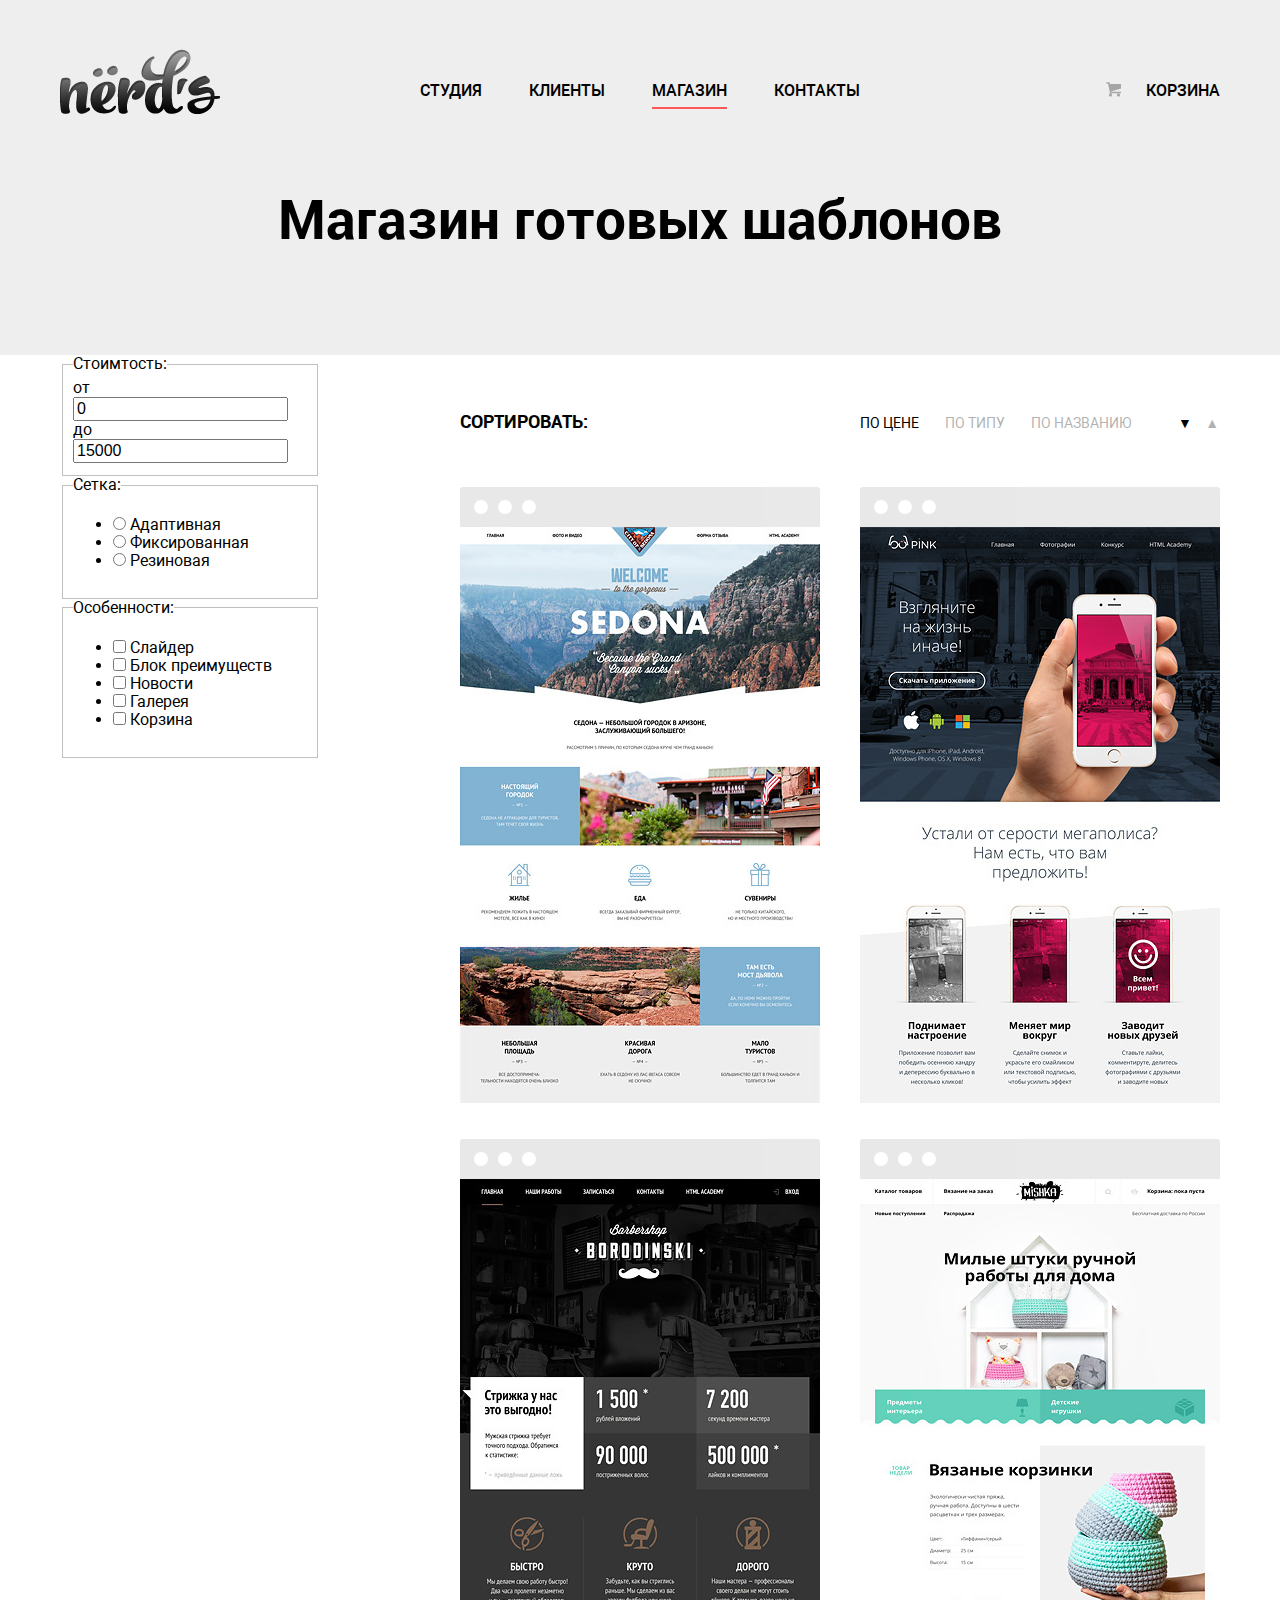
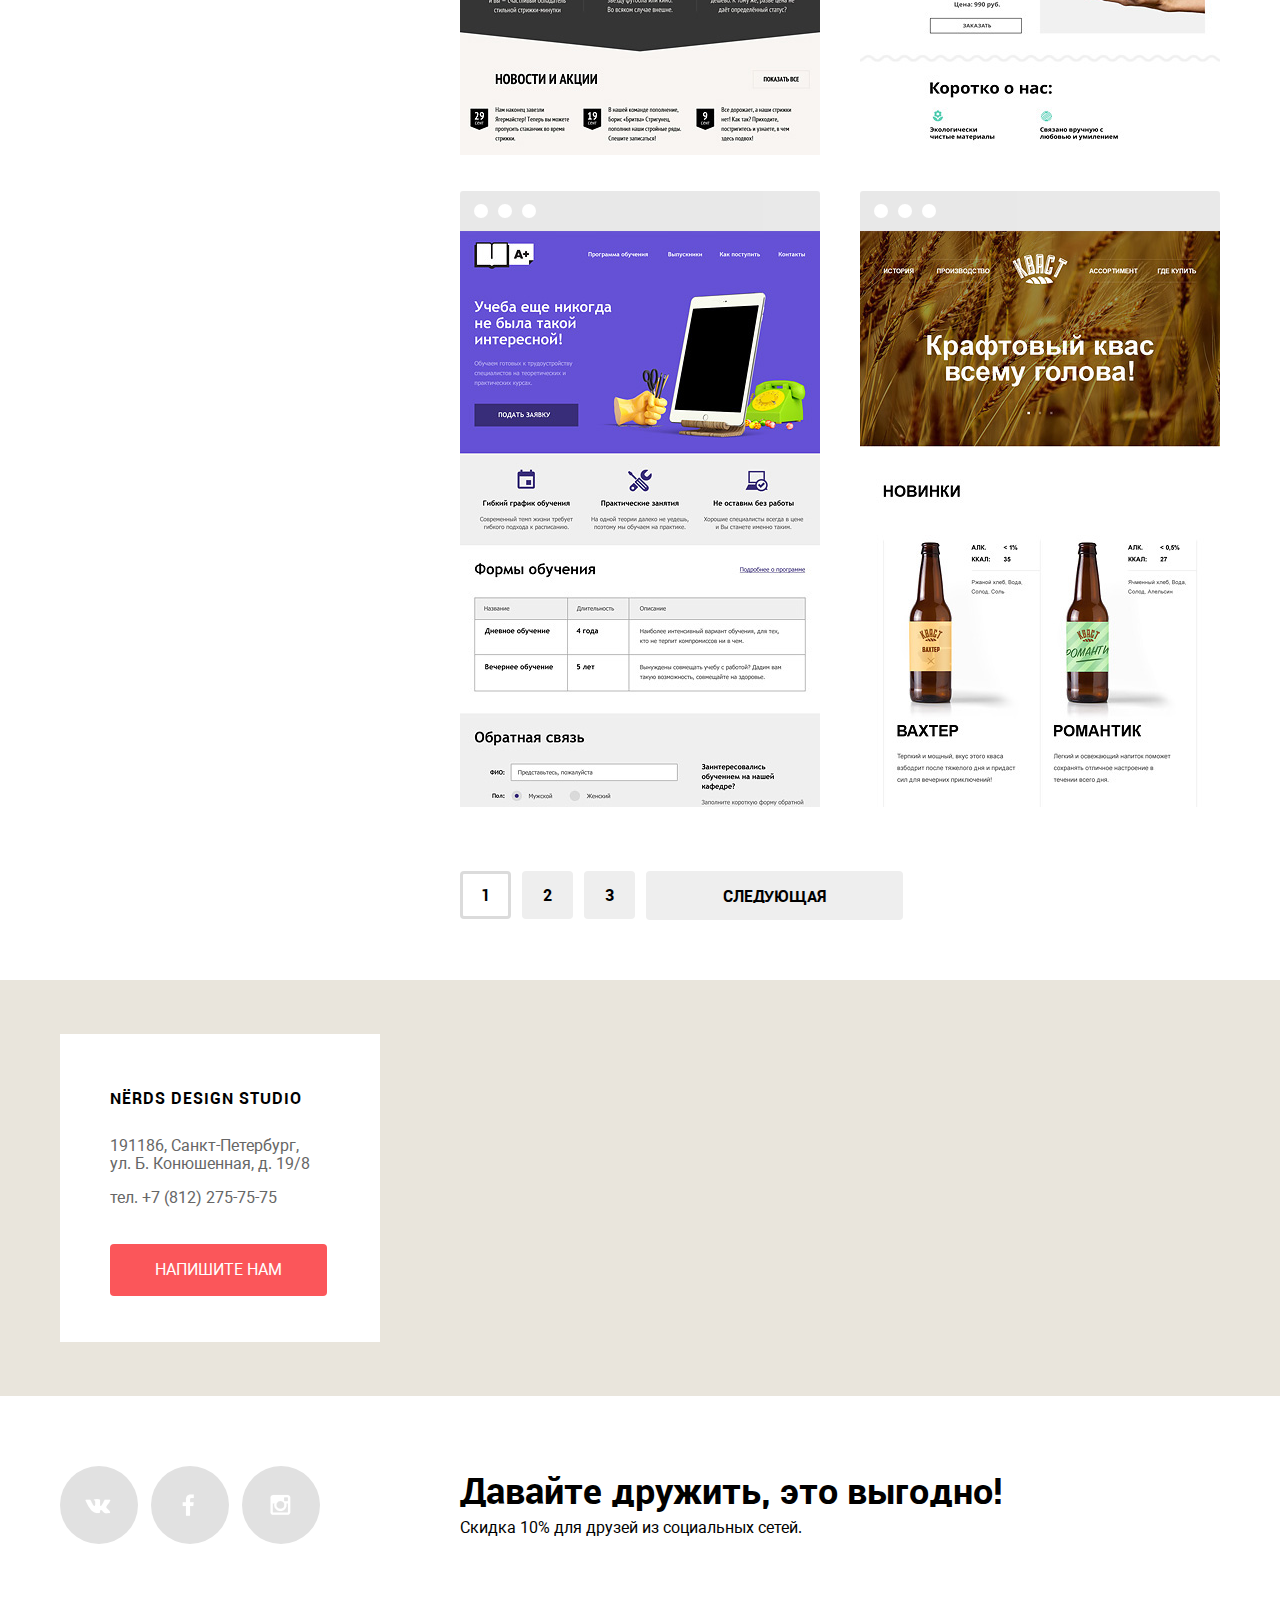
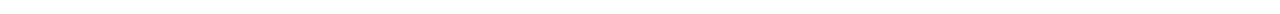
==== catalog.html @ f0713ae7 "Страница каталога: не стилизирован фильтр" ====
<!DOCTYPE html>
<html lang="ru">
  <head>
    <meta charset="utf-8">
    <link rel="stylesheet" href="css/normalize.css">
    <link rel="stylesheet" href="css/style.css">
  </head>
  <body>
    <div class="backgroud-container">
      <header class="main-header container">
        <div class="logo">
          <a href="index.html">
            <img src="img/logo.png" width="160" height="65" alt="Логотип">
          </a>
        </div>
        <nav class="main-navigation">
          <ul>
            <li><a href="studio.html">Студия</a></li>
            <li><a href="clients.html">Клиенты</a></li>
            <li class="active"><a>Магазин</a></li>
            <li><a href="contacts.html">Контакты</a></li>
          </ul>
        </nav>
        <div class="basket">
          <a href="basket.html">Корзина</a>
        </div>
      </header>
    </div>
    <main>
      <div class="backgroud-container">
        <div class="container">
          <h1 class="main-title">Магазин готовых шаблонов</h1>
        </div>
      </div>

      <div class="main-content container">
        <form class="filer-goods" action="catalog.html" method="get">
          <fieldset>
            <legend>Стоимтость:</legend>
            <div class="range-filter">
              <div class="range-controls">
                <div class="scale">
                  <div class="bar"></div>
                </div>
                <div class="toggle toggle-min"></div>
                <div class="toggle toggle-max"></div>
              </div>
              <div class="price-controls">
                <label class="min-price">от <input name="min-price" type="text" value="0"></label>
                <label class="max-price">до <input name="max-price" type="text" value="15000"></label>
              </div>
            </div>
          </fieldset>
          <fieldset>
            <legend>Сетка:</legend>
            <ul>
              <li><label>
                <input type="radio" name="typegrid" value="adaptive">
                <span>Адаптивная</span>
              </label></li>
              <li>
                <label>
                  <input type="radio" name="typegrid" value="fix">
                  <span>Фиксированная</span>
                </label>
              </li>
              <li>
                <label>
                  <input type="radio" name="typegrid" value="rubber">
                  <span>Резиновая</span>
                </label>
              </li>
            </ul>
          </fieldset>
          <fieldset>
            <legend>Особенности:</legend>
            <ul>
              <li>
                <label>
                  <input type="checkbox" name="qualities" value="slider">
                  <span>Слайдер</span>
                </label>
              </li>
              <li>
                <label>
                  <input type="checkbox" name="qualities" value="benefitsunit">
                  <span>Блок преимуществ</span>
                </label>
              </li>
              <li>
                <label>
                  <input type="checkbox" name="qualities" value="news">
                  <span>Новости</span>
                </label>
              </li>
              <li>
                <label>
                  <input type="checkbox" name="qualities" value="gallery">
                  <span>Галерея</span>
                </label>
              </li>
              <li>
                <label>
                  <input type="checkbox" name="qualities" value="basket">
                  <span>Корзина</span>
                </label>
              </li>
            </ul>
          </fieldset>
        </form>
        <section class="goods">
          <header>
            <div class="title-sort">
              Сортировать:
            </div>
            <div class="sort">
              <a href="" class="active">По цене</a>
              <a href="">По типу</a>
              <a href="">По названию</a>
              <div class="sort-direction">
                <a href="" class="active">&#9660</a>
                <a href="">&#9650</a>
              </div>
            </div>
          </header>
          <div class="goods-detail">
            <section class="good">
              <header>
                <ul class="bar">
                  <li></li>
                  <li></li>
                  <li></li>
                </ul>
              </header>
              <div class="layout layout-sedona">
                <div class="detail-info">
                  <h2>Sedona</h2>
                  <p>Информационный сайт<br>для туристов</p>
                  <a href="bySedona.html" class="btn btn-error btn-price">9 900 руб.</a>
                </div>
              </div>
            </section>

            <section class="good">
              <header>
                <ul class="bar">
                  <li></li>
                  <li></li>
                  <li></li>
                </ul>
              </header>
              <div class="layout layout-pink-app">
                <div class="detail-info">
                  <h2>Pink app</h2>
                  <p>Продуктовый лендинг<br>приложения для iOS и Android</p>
                  <a href="byPinkApp.html" class="btn btn-error btn-price">9 900 руб.</a>
                </div>
              </div>
            </section>

            <section class="good">
              <header>
                <ul class="bar">
                  <li></li>
                  <li></li>
                  <li></li>
                </ul>
              </header>
              <div class="layout layout-barbershop">
                <div class="detail-info">
                  <h2>Barbershop</h2>
                  <p>Сайт салон красоты.<br>Для мужчин, да.</p>
                  <a href="byBarbershop.html" class="btn btn-error btn-price">9 900 руб.</a>
                </div>
              </div>
            </section>

            <section class="good">
              <header>
                <ul class="bar">
                  <li></li>
                  <li></li>
                  <li></li>
                </ul>
              </header>
              <div class="layout layout-mishka">
                <div class="detail-info">
                  <h2>Mishka</h2>
                  <p>Интернет-магазин<br>вязанных игрушек</p>
                  <a href="byMishka.html" class="btn btn-error btn-price">9 900 руб.</a>
                </div>
              </div>
            </section>

            <section class="good">
              <header>
                <ul class="bar">
                  <li></li>
                  <li></li>
                  <li></li>
                </ul>
              </header>
              <div class="layout layout-a-plus">
                <div class="detail-info">
                  <h2>A plus</h2>
                  <p>Лендинг курсов повышения<br>квалификации</p>
                  <a href="byAplus.html" class="btn btn-error btn-price">9 900 руб.</a>
                </div>
              </div>
            </section>

            <section class="good">
              <header>
                <ul class="bar">
                  <li></li>
                  <li></li>
                  <li></li>
                </ul>
              </header>
              <div class="layout layout-kvast">
                <div class="detail-info">
                  <h2>Кваст</h2>
                  <p>Промо-сайт производителя<br>крафтового кваса</p>
                  <a href="byKvast.html" class="btn btn-error btn-price">9 900 руб.</a>
                </div>
              </div>
            </section>
          </div>
          <footer>
            <ul class="pagger">
              <li><a class="btn btn-page btn-default active">1</a></li>
              <li><a href="?page=2" class="btn btn-page btn-default">2</a></li>
              <li><a href="?page=3" class="btn btn-page btn-default">3</a></li>
              <li><a href="?page=2" class="btn btn-page-next btn-default">Следующая</a></li>
            </ul>
          </footer>
        </section>
      </div>
    </main>
    <footer class="main-footer">
      <div class="contacts">
        <div class="container">
          <section class="feedback">
            <header>
              NЁRDS DESIGN STUDIO
            </header>
            <p>191186, Санкт-Петербург,<br>ул. Б. Конюшенная, д. 19/8</p>
            <p>тел. +7 (812) 275-75-75</p>
            <a href="/feedback.html" class="btn btn-error btn-feedback">Напишите нам</a>
          </section>
        </div>
      </div>
      <div class="container">
        <div class="socials">
          <a href="#" class="social social-vk">Мы в контакте</a>
          <a href="#" class="social social-fb">Мы в facebook</a>
          <a href="#" class="social social-inst">Мы в инстаграмме</a>
        </div>
        <div class="offer">
          <b>Давайте дружить, это выгодно!</b>
          <p>Скидка 10% для друзей из социальных сетей.</p>
        </div>
      </div>
    </footer>
    <div class="modal-content">
      <button class="modal-content-close" type="button" title="Закрыть">Закрыть</button>
      <h2 class="modal-content-title">Напишите нам</h2>
      <form action="" method="post">
        <div class="identity">
          <label>
            Ваше имя:
            <input type="text" name="name" placeholder="Представьтесь, пожалуйста" required>
          </label>
          <label>
            Ваш e-mail:
            <input type="text" name="email" placeholder="Для отправки ответа" required>
          </label>
        </div>
        <label>
          Текст письма:
          <textarea name="name" rows="5" placeholder="В свободной форме" required></textarea>
        </label>
        <button class="btn btn-error btn-send" type="submit">Отправить</button>
      </form>
    </div>
    <div class="modal-overlay"></div>
    <script src="js/script.js"></script>
  </body>
</html>
---- css/style.css ----
/* Шрифты
*/
@font-face {
  font-family: 'Roboto';
  font-style: normal;
  font-weight: 400;
  src: url('../fonts/roboto.woff2') format('woff2'),
       url('../fonts/roboto.woff') format('woff');
}

@font-face {
  font-family: 'Roboto';
  font-style: normal;
  font-weight: 500;
  src: url('../fonts/robotomedium.woff2') format('woff2'),
       url('../fonts/robotomedium.woff') format('woff');
}

@font-face {
  font-family: 'Roboto';
  font-style: normal;
  font-weight: 700;
  src: url('../fonts/robotobold.woff2') format('woff2'),
       url('../fonts/robotobold.woff') format('woff');
}

/* Основные стили для документа
 */
body {
  min-width: 1200px;
  margin: 0;
  font-family: 'Roboto', sans-serif;
  font-weight: normal;
  font-size: 16px;
  line-height: 18px;
}

.main-title{
  margin: 58px auto;
  margin-bottom: 108px;
  font-size: 55px;
  line-height: 55px;
}

/* Контейнер с фоном
 */
.backgroud-container {
  background-color: #eee;
}

/* Используется как центровщик
*/
.container {
  display: flex;
  width: 1160px;
  margin-left: auto;
  margin-right: auto;
}

/* Основное меню
*/
.main-header {
  justify-content: space-between;
  align-items: center;
  padding-top: 49px;
}

.main-navigation {
  width: 440px;
}

.main-navigation ul {
  display: flex;
  margin: 0;
  padding: 0;
  align-items: center;
  justify-content: space-between;
  list-style: none;
}

.main-header a {
  display: inline-block;
  padding: 7px 0;
  font-weight: 500;
  text-decoration: none;
  text-transform: uppercase;
  color: black;
  border-bottom: 2px solid transparent;
}

.logo a {
  padding-top: 0;
  padding-bottom: 14px;
}
.basket {
  width: 160px;
  text-align: right;
}

.basket > a {
  position: relative;
  padding-left: 30px;
}

.basket > a::before {
  content: "";
  position: absolute;
  top: 4px;
  left: -10px;
  width: 18px;
  height: 18px;
  background: transparent url("../img/sprites.png") no-repeat;
  background-position: -5px -66px;
  opacity: 0.3;
}

.logo a:hover {
  opacity: 0.8;
}

.logo a:active {
  opacity: 0.3;
}

.main-navigation a:hover, .basket a:hover {
  color: #fb565a;
}

.main-navigation a:active, .basket a:active {
  color: #000;
  opacity: 0.3;
}

.main-navigation .active a, .basket.active a {
  border-bottom: 2px solid #fb565a;
}

/* Работа с кнопками
*/
.btn {
  font-size: 16px;
  line-height: 18px;
  display: inline-block;
  cursor: pointer;
  text-transform: uppercase;
  text-decoration: none;
  border-radius: 4px;
  color: white;
}

.btn:active {
  color: rgba(255, 255, 255, 0.3);
}

.btn-know {
  padding: 15px 54px 15px 53px;
}

.btn-error {
  background-color: #fb565a;
  outline-color: #fb565a;
}

.btn-error:hover {
  background-color: #e74246;
}

.btn-error:active {
  background-color: #d7373b;
  box-shadow: inset 0 3px 0 0 #c13135;
}

.btn-info {
  background-color: #efc84a;
}

.btn-info:hover {
  background-color: #eab534;
}

.btn-info:active {
  background-color: #e5a722;
  box-shadow: inset 0 3px 0 0 #ce961f;
}

.btn-success {
  background-color: #00ca74;
}

.btn-success:hover {
  background-color: #00bc6c;
}

.btn-success:active {
  background-color: #00aa62;
  box-shadow: inset 0 3px 0 0 #009958;
}

.btn-default {
  font-weight: bold;
  color: black;
  background-color: #eee;
}

.btn-default.active {
  border: 3px solid  #dbdbdb;
  background-color: #fff;
}

.btn-default:hover {
  background-color: #dfdfdf;
}

.btn-default:active {
  background-color: #d5d5d5;
  box-shadow: inset 0 3px 0 0 #bfbfbf;
}

.btn-order {
  padding: 17px 39px 15px 40px;
}

.btn-send{
  padding: 17px 80px;
  padding-bottom: 13px;
  border: 0;
}

.sliders {
  display: flex;
  position: relative;
  height: 413px;
  justify-content: center;
}

.slider {
  position: absolute;
  display: none;
  top: 0;
  left: 0;
  width: 100%;
  height: 413px;
  background-repeat: no-repeat;
  background-position: 93%;
}

.sliders .slider:first-child {
  background-image: url(../img/slide1.png);
}

.sliders .slider:nth-child(2) {
  background-image: url(../img/slide2.png);
}

.sliders .slider:nth-child(3) {
  background-image: url(../img/slide3.png);
}

.sliders .switch {
  display: flex;
  justify-content: space-between;
  width: 72px;
  height: 18px;
  position: absolute;
  margin: 0;
  padding: 0;
  list-style: none;
  left: 537px;
  bottom: 97px;
}

.switch li {
  position: relative;
}

.lead {
  font-size: 55px;
  line-height: 55px;
  margin-top: 58px;
  margin-bottom: 28px;
}

.detail-lead {
  line-height: 22px;
  margin-bottom: 42px;
}

.orders {
  padding-top: 78px;
  padding-bottom: 80px;
  border-bottom: 2px solid #eee;
  justify-content: space-between;
}

.order {
  width: 300px;
}

.order:last-child {
  margin-right: 60px;
}

.order b {
  display: block;
  margin-top: 27px;
  text-transform: uppercase;
  font-size: 24px;
}

.order p {
  margin-top: 23px;
  line-height: 23px;
  margin-bottom: 33px;
}

.about {
  padding-top: 40px;
  justify-content: space-between;
}

.description {
  width: 660px;
  margin-top: 34px;
}

.advantages {
  width: 360px;
}

.advantages .title {
  margin-top: 35px;
  margin-bottom: 12px;
  font-weight: bold;
  text-align: center;
  text-transform: uppercase;
}

.advantage {
  display: inline-block;
  width: 100px;
  margin-right: 15px;
}

.advantage b {
  display: block;
  margin-top: 45px;
  margin-bottom: 33px;
  font-size: 45px;
}

.advantage p {
  display: block;
}

.advantage sup {
  top: -15px;
  font-size: 55%;
}


/* Работа с партнерами
*/

.partners {
  align-items: center;
  justify-content: space-between;
  margin-top: 60px;
  margin-bottom: 80px;
  padding: 0;
  padding-top: 48px;
  padding-bottom: 33px;

  border-top: 2px solid #eeeeee;
  border-bottom: 2px solid #eeeeee;
  text-align: center;
  font-size: 0;
}

.partner-logo {
  width: 280px;
  display: inline-block;
  vertical-align: middle;
  margin-right: 20px;
  position: relative;
  opacity: 0.2;
}

.partner-logo:hover {
  opacity: 1;
}

.partner-logo:active {
  opacity: 0.1;
}

.partner-logo:after {
  content: "";
  width: 2px;
  height: 50px;
  background: #aaa;
  position: absolute;
  top: 50%;
  right: -1px;
  transform: translateY(-50%);
}

.partner-logo:hover:after {
  background: #eee;
}

.partner-logo:active:after {
  background: #333;
}

.partner-logo:last-child {
  margin-right: 0;
  width: 260px;
}

.partner-logo:last-child:after {
  display: none;
}

.main-footer {
  margin-top: 20px;
  margin-bottom: 70px;
}

.contacts {
  height: 416px;
  background-color: #e9e5dc;
  background-image: url('../img/map.jpg');
  background-repeat: no-repeat;
  background-position: center;
}

.feedback {
  box-sizing: border-box;
  width: 320px;
  margin-top: 54px;
  padding: 55px 50px;
  padding-bottom: 46px;
  background-color: white;
  color: #666666;
  font: inherit;
}

.feedback header {
  margin-bottom: 30px;
  color: black;
  font-weight: bold;
  letter-spacing: 1px;
}

.feedback a {
  margin-top: 21px;
}

.btn-feedback {
  padding: 17px 45px 17px 45px;
}

.socials {
  width: 260px;
  display: flex;
  justify-content: space-between;
}

.socials>a {
  position: relative;
  width: 78px;
  height: 78px;
  border-radius: 50%;
  background-color: #e1e1e1;
  font-size: 0;
}

.socials > a:hover {
  background-color: #e74246;
}

.socials > a:active {
  background-color: #d7373b;
}

.social::after {
  position: absolute;
  content: '';
  left: 25px;
  top: 28px;
  width: 26px;
  height: 22px;
  background: transparent url("../img/sprites.png") no-repeat;
}

.social:active::after {
  opacity: 0.3;
}

.social-vk::after {
  background-position: 0 -44px;
}

.social-fb::after {
  background-position: 0 -22px;
}

.social-inst::after {
  background-position: 0 0;
}

.main-footer > .container {
  align-items: center;
  margin-top: 70px;
}

.offer {
  margin-left: 140px;
}

.offer b {
  font-size: 36px;
  line-height: 36px;
}

.offer p {
  margin-top: 10px;
  margin-bottom: 0;
}

.description b {
  display: block;
  margin-bottom: 33px;
  font-size: 45px;
  font-weight: 500;
  line-height: 45px;
}

.description p {
  line-height: 24px;
}

.description ul {
  margin: 0;
  padding: 0;
  list-style: none;
}

.description ul > li {
  position: relative;
  padding: 14px 0;
  padding-left: 35px;
}

.description p.do {
  margin-top: 42px;
  line-height: 20px;
  font-weight: bold;
  text-transform: uppercase;
}

.description li::before {
  content: "";
  position: absolute;
  width: 25px;
  height: 2px;
  left: 0;
  bottom: 22px;
  background-color: #fb565a;
}

.text-hidden {
  font-size: 0;
}


/* Стилизированный radio
*/
.radio-custom-label {
  position: relative;
}

.radio-custom-label input[type="radio"] {
  display: none;
}

.radio-custom-label::before {
  content: "";
  position: absolute;
  top: 0;
  left: -3px;
  width: 18px;
  height: 18px;
  cursor: pointer;
  background: #ffffff;
  border-radius: 50%;
}

.radio-custom-label input[type="radio"]:checked ~ span::after {
  content: "";
  position: absolute;
  top: 5px;
  left: 2px;
  width: 4px;
  height: 4px;
  border-radius: 50%;
  border: 2px solid #b8b8b8;
}

.modal-content {
  display: none;
  position: absolute;
  z-index: 20;
  top: 1710px;
  left: 50%;

  width: 760px;
  margin-left: -480px;
  padding: 67px 100px;
  padding-bottom: 80px;
  box-shadow: 0 30px 50px rgba(0, 0, 0, 0.7);

  color: #000;
  background-color: #fff;
}

.modal-content-close {
  position: absolute;
  top: 76px;
  right: 93px;

  width: 22px;
  height: 22px;

  font-size: 0;

  background-color: white;
  border: 0;
  cursor: pointer;
}

.modal-content h2 {
  margin: 0;
  margin-bottom: 40px;
  padding: 0;
  font-size: 45px;
  line-height: 45px;
}

.modal-content label {
  margin-bottom: 10px;
  font-size: 16px;
  font-weight: bold;
  line-height: 18px;
}

.modal-content .identity {
  display: flex;
  margin-bottom: 25px;
  justify-content: space-between;
}

.identity label {
  display: block;
  width: 360px;
}

.modal-content-close::before,
.modal-content-close::after {
  content: "";
  position: absolute;
  top: 10px;
  left: 2px;

  width: 26px;
  height: 5px;
  background-color: #fb565a;
  border-radius: 1px;
}

.modal-content-close:hover::before,
.modal-content-close:hover::after {
  opacity: 0.3;
}

.modal-content-close:active::before,
.modal-content-close:active::after {
  opacity: 0.1;
}

.modal-content-close {
  outline: transparent;
}

.modal-content-close::before {
  transform: rotate(45deg);
}

.modal-content-close::after {
  transform: rotate(-45deg);
}

.modal-content input,
.modal-content textarea {
  display: block;
  margin-top: 10px;
  padding: 15px 13px;
  padding-bottom: 12px;
  border-radius: 2px;
  border: 2px solid #d7dcde;
}

.modal-content input:invalid,
.modal-content textarea:invalid {
  border-color: #e74246;
  outline-color: #e74246;
  color: #e74246;
}

.modal-content input:hover,
.modal-content textarea:hover {
  border-color: #b4b9bb;
  outline-color: #b4b9bb;
}

.modal-content input:focus,
.modal-content textarea:focus {
  border-color: #000;
  outline-color: #000;
}

.modal-content textarea {
  margin-bottom: 47px;
  width: 730px;
  resize: none;
  padding-top: 10px;
}

.identity input {
  width: 329px;
}

.modal-overlay {
  position: fixed;
  display: none;
  top: 0;
  left: 0;
  z-index: 10;

  width: 100%;
  height: 100%;

  background: rgba(0, 0, 0, 0.5);
}

.hide {
  display: none;
}

.visible {
  display: block;
}


/* Каталог
*/

.main-content {
  display: flex;
  justify-content: space-between;
}

.filer-goods {
  width: 260px;
}

.goods {
  margin-top: 58px;
  width: 760px;
}

.goods .sort {
  display: flex;
  width: 360px;
  justify-content: flex-start;;
  font-size: 14px;
  line-height: 18px;
  text-transform: uppercase;
}

.sort-direction {
  display: flex;
  width: 41px;
  justify-content: space-between;
}

.sort a {
  display: inline-block;
  opacity: 0.3;
  color: black;
  text-decoration: none;
}

.sort a:hover {
  opacity: 0.6;
}

.sort a:active,
.sort a.active {  
  opacity: 1;
}

.sort > a {
  margin-right: 26px;
}

.sort a:nth-child(3) {
  margin-right: 46px;
}

.goods header {
  display: flex;
  justify-content: space-between;
  align-items: baseline;
}

.title-sort {
  font-size: 18px;
  font-weight: bold;
  line-height: 18px;
  text-transform: uppercase;
}

.goods-detail {
  margin-top: 19px;
  margin-bottom: 64px;
  display: flex;
  flex-wrap: wrap;
  justify-content: space-between;
}

.good {
  margin-top: 36px;
  width: 360px;
}

.good:hover {
  box-shadow: 0 3px 15px 2px #d9d9d9;
}

.good .bar {
  width: 100%;
  margin: 0;
  padding: 10px 11px;
  background-color: #4d4d4d;
  border-top-left-radius: 3px;
  border-top-right-radius: 3px;
  opacity: 0.12;
}

.good:hover .bar{
  opacity: 1;
}

.bar li {
  display: inline-block;
  padding: 7px;
  margin: 3px;
  vertical-align: middle;
  border-radius: 10px;
  background: #ffffff;
}

.layout {
  position: relative;
  height: 576px;
  width: 360px;
}

.layout-sedona {
  background-image: url(../img/item1.jpg);
  background-repeat: no-repeat;
}

.layout-pink-app {
  background-image: url(../img/item2.jpg);
  background-repeat: no-repeat;
}

.layout-barbershop {
  background-image: url(../img/item3.jpg);
  background-repeat: no-repeat;
}

.layout-mishka {
  background-image: url(../img/item4.jpg);
  background-repeat: no-repeat;
}

.layout-a-plus {
  background-image: url(../img/item5.jpg);
  background-repeat: no-repeat;
}

.layout-kvast {
  background-image: url(../img/item6.jpg);
  background-repeat: no-repeat;
}

.detail-info {
  display: none;
  position: absolute;
  width: 360px;
  height: 230px;
  left: 0;
  bottom: 0;
  text-align: center;
  background-color: #eee;
}

.good:hover .detail-info {
  display: block;
}

.detail-info h2 {
  margin-top: 26px;
  text-transform: uppercase;
  font-size: 18px;
  line-height: 30px;
}

.detail-info p {
  margin-bottom: 29px;
  color: #666;
}

.pagger {
  display: flex;
  list-style: none;
  margin: 40px 0;
  padding: 0;
}

.btn-price {
  padding: 17px 60px 15px 62px;
}

.btn-page {
  margin-right: 11px;
  padding: 15px 21px;
}

.btn-page.active {
  padding: 12px 18px;
}

.btn-page.active:active {
  padding: 15px 21px;
  border: none;
}

.btn-page-next {
  padding: 16px 77px 15px;
}

/*.radio-custom:hover::before {
  border: 4px solid #4d4d4d;
}*/


/*.radio-custom>input[type="radio"]:hover:checked::after {
  background-color: #4d4d4d;
}

.radio-custom:disabled::before {
  border: 4px solid #ededed;
}

.radio-custom>input[type="radio"]:disabled:checked::after {
  background-color: #ededed;
}*/
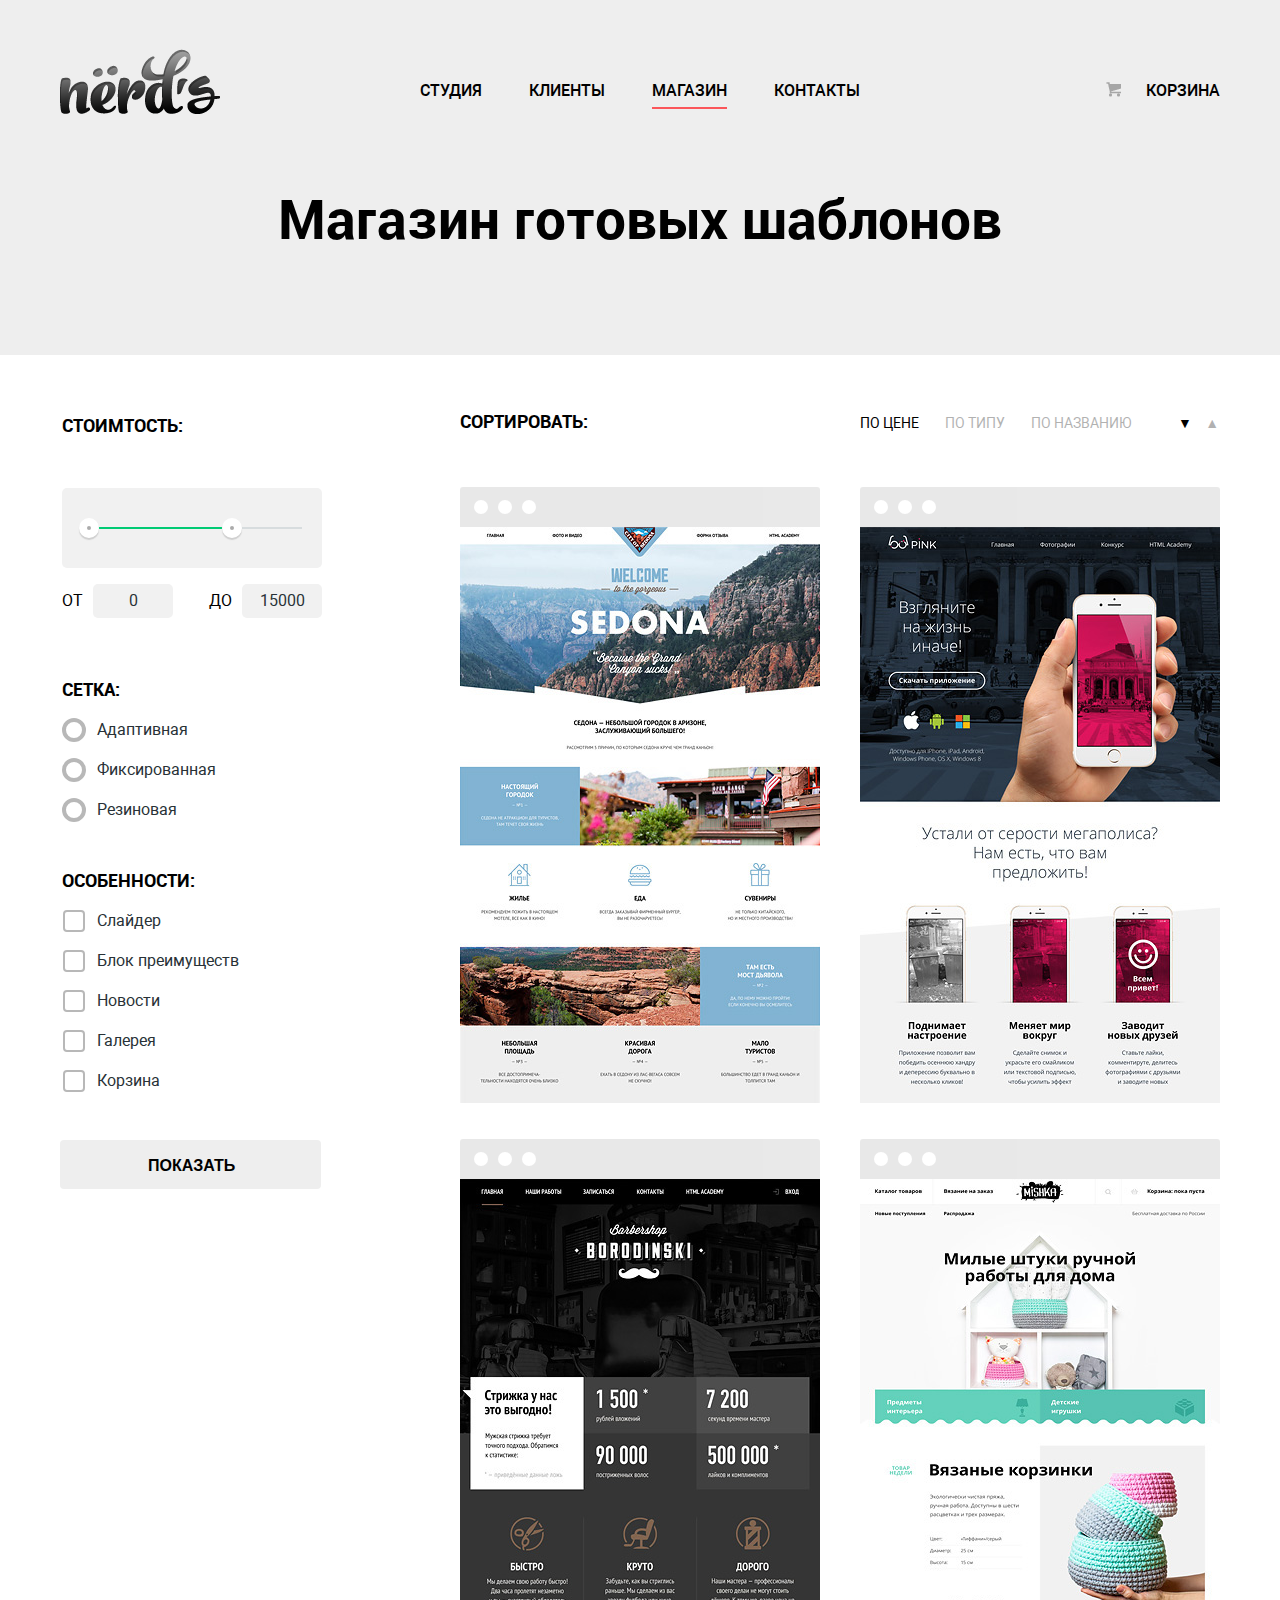
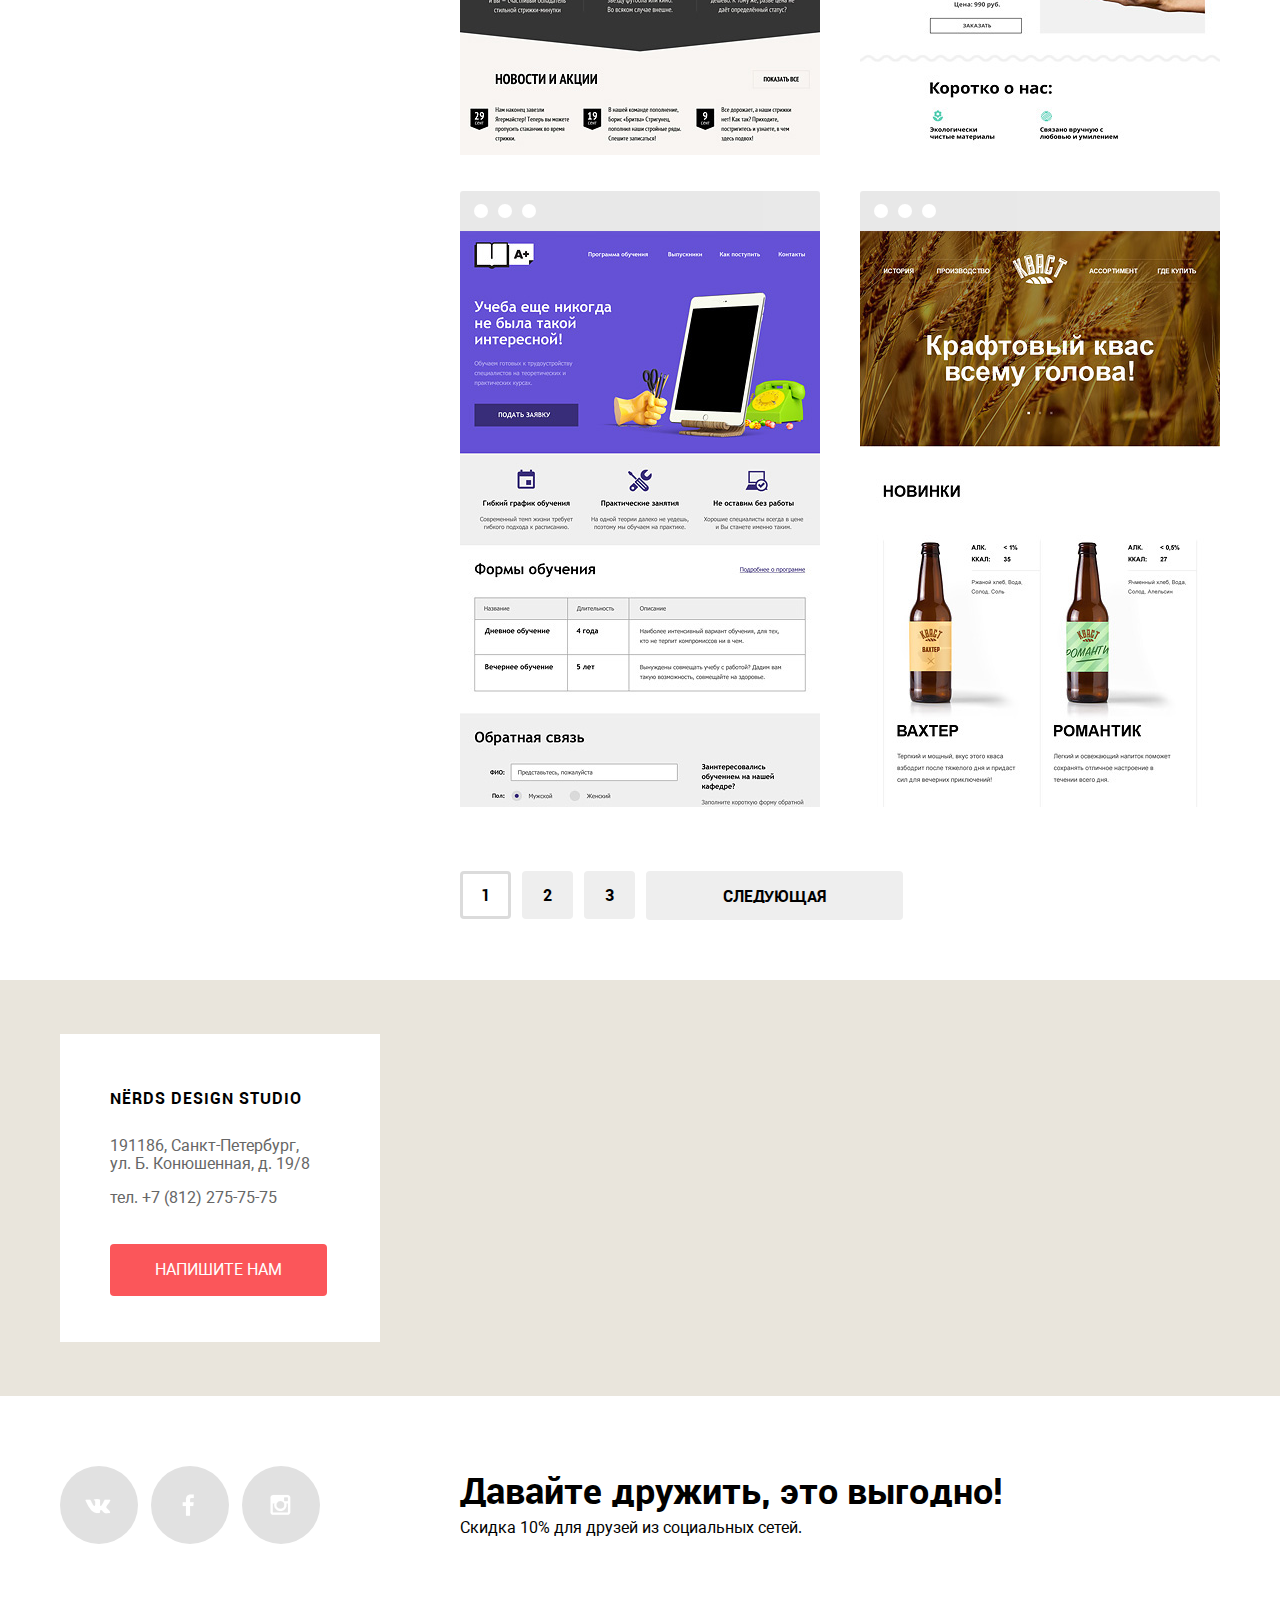
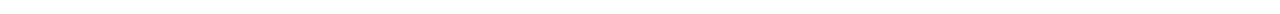
==== commit 2a23e5d0: "Обе формы без анимации и без динамической карты" ====
--- a/catalog.html
+++ b/catalog.html
@@ -34,7 +34,7 @@
       </div>
 
       <div class="main-content container">
-        <form class="filer-goods" action="catalog.html" method="get">
+        <form class="filter-goods" action="catalog.html" method="get">
           <fieldset>
             <legend>Стоимтость:</legend>
             <div class="range-filter">
@@ -46,67 +46,54 @@
                 <div class="toggle toggle-max"></div>
               </div>
               <div class="price-controls">
-                <label class="min-price">от <input name="min-price" type="text" value="0"></label>
-                <label class="max-price">до <input name="max-price" type="text" value="15000"></label>
+                <label class="min-price">от<input name="min-price" type="text" value="0"></label>
+                <label class="max-price">до<input name="max-price" type="text" value="15000"></label>
               </div>
             </div>
           </fieldset>
-          <fieldset>
+          <fieldset class="filter-grid">
             <legend>Сетка:</legend>
             <ul>
-              <li><label>
-                <input type="radio" name="typegrid" value="adaptive">
-                <span>Адаптивная</span>
+              <li>
+                <input id="adaptive" type="radio" name="typegrid" value="adaptive">
+                <label class="radio" for="adaptive">Адаптивная</label>
               </label></li>
               <li>
-                <label>
-                  <input type="radio" name="typegrid" value="fix">
-                  <span>Фиксированная</span>
-                </label>
-              </li>
-              <li>
-                <label>
-                  <input type="radio" name="typegrid" value="rubber">
-                  <span>Резиновая</span>
-                </label>
+                <input id="fix" type="radio" name="typegrid" value="fix">
+                <label class="radio" for="fix">Фиксированная</label>
+              </li>
+              <li>
+                <input id="rubber" type="radio" name="typegrid" value="rubber">
+                <label class="radio" for="rubber">Резиновая</label>
               </li>
             </ul>
           </fieldset>
-          <fieldset>
+          <fieldset class="filter-features">
             <legend>Особенности:</legend>
             <ul>
               <li>
-                <label>
-                  <input type="checkbox" name="qualities" value="slider">
-                  <span>Слайдер</span>
-                </label>
-              </li>
-              <li>
-                <label>
-                  <input type="checkbox" name="qualities" value="benefitsunit">
-                  <span>Блок преимуществ</span>
-                </label>
-              </li>
-              <li>
-                <label>
-                  <input type="checkbox" name="qualities" value="news">
-                  <span>Новости</span>
-                </label>
-              </li>
-              <li>
-                <label>
-                  <input type="checkbox" name="qualities" value="gallery">
-                  <span>Галерея</span>
-                </label>
-              </li>
-              <li>
-                <label>
-                  <input type="checkbox" name="qualities" value="basket">
-                  <span>Корзина</span>
-                </label>
+                <input id="slider" type="checkbox" name="qualities" value="slider">
+                <label class="feature-checkbox" for="slider">Слайдер</label>
+              </li>
+              <li>
+                <input id="benefitsunit" type="checkbox" name="qualities" value="benefitsunit">
+                <label class="feature-checkbox" for="benefitsunit">Блок преимуществ</label>
+              </li>
+              <li>
+                <input id="news" type="checkbox" name="qualities" value="news">
+                <label class="feature-checkbox" for="news">Новости</label>
+              </li>
+              <li>
+                <input id="gallery" type="checkbox" name="qualities" value="gallery">
+                <label class="feature-checkbox" for="gallery">Галерея</label>
+              </li>
+              <li>
+                <input id="basket" type="checkbox" name="qualities" value="basket">
+                <label class="feature-checkbox" for="basket">Корзина</label>
               </li>
             </ul>
           </fieldset>
+          <button class="btn btn-default btn-show" type="submit" name="button">Показать</button>
         </form>
         <section class="goods">
           <header>
@@ -114,12 +101,12 @@
               Сортировать:
             </div>
             <div class="sort">
-              <a href="" class="active">По цене</a>
-              <a href="">По типу</a>
-              <a href="">По названию</a>
+              <a class="active">По цене</a>
+              <a href="?type=1">По типу</a>
+              <a href="?name=1">По названию</a>
               <div class="sort-direction">
-                <a href="" class="active">&#9660</a>
-                <a href="">&#9650</a>
+                <a class="active">&#9660</a>
+                <a href="?direction=1">&#9650</a>
               </div>
             </div>
           </header>
@@ -262,7 +249,7 @@
         </div>
       </div>
     </footer>
-    <div class="modal-content">
+    <div class="modal-content catalog-form">
       <button class="modal-content-close" type="button" title="Закрыть">Закрыть</button>
       <h2 class="modal-content-title">Напишите нам</h2>
       <form action="" method="post">
--- a/css/style.css
+++ b/css/style.css
@@ -199,6 +199,7 @@
 .btn-default {
   font-weight: bold;
   color: black;
+  outline-color: #eee;
   background-color: #eee;
 }
 
@@ -624,6 +625,10 @@
   background-color: #fff;
 }
 
+.modal-content.catalog-form {
+  top: 2435px;
+}
+
 .modal-content-close {
   position: absolute;
   top: 76px;
@@ -766,6 +771,7 @@
 */
 
 .main-content {
+  margin-top: 58px;
   display: flex;
   justify-content: space-between;
 }
@@ -774,8 +780,106 @@
   width: 260px;
 }
 
+/* Форма настроек фильтра
+*/
+
+.filter-goods fieldset {
+  display: block;
+  padding: 0;
+  border: none;
+}
+
+.filter-goods legend {
+  font-size: 18px;
+  font-weight: bold;
+  line-height: 25px;
+  text-transform: uppercase;
+}
+
+.range-filter {
+  width: 260px;
+  margin: 50px auto;
+}
+
+.range-controls {
+  position: relative;
+  height: 41px;
+  padding-top: 39px;
+  padding-right: 20px;
+  padding-left: 20px;
+  margin-bottom: 16px;
+  border-radius: 5px;
+  background: #f1f1f1;
+}
+
+.range-controls .scale {
+  height: 2px;
+  background: #d7dcde;
+}
+
+.range-controls .bar {
+  width: 70%;
+  height: 2px;
+  background: #00ca74;
+}
+
+.range-controls .toggle {
+  position: absolute;
+  top: 30px;
+  left: 0px;
+  width: 4px;
+  height: 4px;
+  cursor: pointer;
+  border: 8px solid #fff;
+  border-radius: 50%;
+  background: #ababab;
+  box-shadow: 0 2px 1px 0 #cfcfcf;
+}
+
+.range-controls .toggle-min {
+  left: 17px;
+}
+
+.range-controls .toggle-max {
+  left: 160px;
+}
+
+.price-controls {
+  font-size: 0;
+}
+
+.price-controls label {
+  font-size: 16px;
+  line-height: 22px;
+  text-transform: uppercase;
+}
+
+.price-controls label {
+  font-style: 16px;
+  display: inline-block;
+  width: 50%;
+}
+
+.max-price {
+  text-align: right;
+}
+
+.price-controls input {
+  font-family: 'Roboto', 'Arial', sans-serif;
+  font-size: 16px;
+  width: 60px;
+  margin-left: 10px;
+  padding: 8px 10px;
+  text-align: center;
+  color: #283136;
+  border: none;
+  border-radius: 5px;
+  background: #f1f1f1;
+}
+
+/* Описание товаров
+*/
 .goods {
-  margin-top: 58px;
   width: 760px;
 }
 
@@ -806,7 +910,7 @@
 }
 
 .sort a:active,
-.sort a.active {  
+.sort a.active {
   opacity: 1;
 }
 
@@ -945,6 +1049,12 @@
   padding: 17px 60px 15px 62px;
 }
 
+.btn-show {
+  width: 99%;
+  padding: 17px 60px 14px 62px;
+  border: 0;
+}
+
 .btn-page {
   margin-right: 11px;
   padding: 15px 21px;
@@ -963,19 +1073,195 @@
   padding: 16px 77px 15px;
 }
 
-/*.radio-custom:hover::before {
+.filter-goods ul {
+  margin: 0;
+  padding: 0;
+  list-style: none;
+}
+
+.filter-grid {
+  margin-top: 9px;
+}
+
+.filter-features {
+  margin-top: 38px;
+  margin-bottom: 39px;
+}
+
+.filter-grid ul,
+.filter-features ul {
+  margin-top: 8px;
+  margin-left: -1px;
+}
+
+.filter-grid li,
+.filter-features li {
+  padding-top: 11px;
+  padding-bottom: 11px;
+}
+
+/* Стилизация radio для форм
+*/
+.filter-grid label {
+  cursor: pointer;
+  color: #283136;
+}
+
+.radio {
+  position: relative;
+}
+
+.filter-grid input[type="radio"] {
+  display: none;
+}
+
+.filter-grid label {
+  padding-left: 36px;
+}
+
+.radio::before {
+  content: "";
+  position: absolute;
+  top: -2px;
+  left: 1px;
+  width: 16px;
+  height: 16px;
+  background: #ffffff;
+  border-radius: 50%;
+  border: 4px solid #b8b8b8;
+}
+
+.filter-grid input[type="radio"]:checked+label::after {
+  content: "";
+  position: absolute;
+  top: 6px;
+  left: 9px;
+  width: 8px;
+  height: 8px;
+  background-color: #b8b8b8;
+  border-radius: 50%;
+}
+
+.filter-grid li,
+.filter-features li {
+  list-style: none;
+}
+
+.radio::before {
+  content: "";
+  position: absolute;
+  top: -2px;
+  left: 1px;
+  width: 16px;
+  height: 16px;
+  background: #ffffff;
+  border-radius: 50%;
+  border: 4px solid #b8b8b8;
+}
+
+.filter-grid input[type="radio"]:checked+label::after {
+  content: "";
+  position: absolute;
+  top: 6px;
+  left: 9px;
+  width: 8px;
+  height: 8px;
+  background-color: #b8b8b8;
+  border-radius: 50%;
+}
+
+.filter-grid label:hover {
+  color: #000000;
+}
+
+.filter-grid label:disabled {
+  color: #c2c5c6;
+}
+
+.radio:hover::before {
   border: 4px solid #4d4d4d;
-}*/
-
-
-/*.radio-custom>input[type="radio"]:hover:checked::after {
+}
+
+.filter-grid input[type="radio"]:hover:checked+label::after {
   background-color: #4d4d4d;
 }
 
-.radio-custom:disabled::before {
+.radio:disabled::before {
   border: 4px solid #ededed;
 }
 
-.radio-custom>input[type="radio"]:disabled:checked::after {
+.filter-grid input[type="radio"]:disabled:checked+label::after {
   background-color: #ededed;
-}*/
+}
+
+/* Стилизация checkbox для форм
+*/
+.filter-features label {
+  padding-left: 36px;
+  cursor: pointer;
+  color: #283136;
+}
+
+.feature-checkbox {
+  position: relative;
+}
+
+.filter-features input[type="checkbox"] {
+  display: none;
+}
+
+.feature-checkbox::before {
+  content: "";
+  position: absolute;
+  top: -1px;
+  left: 2px;
+  width: 18px;
+  height: 18px;
+  border-radius: 4px;
+  border: 2px solid #b8b8b8;
+}
+
+.filter-features input[type="checkbox"]:checked+label::after {
+  content: "";
+  position: absolute;
+  left: 6px;
+  top: 0;
+  width: 16px;
+  height: 7px;
+  border-radius: 1px;
+  background-color: transparent;
+  border: 5px solid #b8b8b8;
+  -webkit-transform: rotate(-45deg);
+  transform: rotate(-45deg);
+  border-top: 0;
+  border-right: 0;
+  box-shadow: 1px 1px 0 #ffffff, 0px -1px 0 #ffffff inset;
+}
+
+.filter-features label:hover {
+  color: #000000;
+}
+
+.filter-features label:disabled {
+  color: #c2c5c6;
+}
+
+.feature-checkbox:hover::before {
+  border: 2px solid #4d4d4d;
+}
+
+.filter-features input[type="checkbox"]:hover:checked+label::after {
+  border: 5px solid #4d4d4d;
+  border-top: 0;
+  border-right: 0;
+}
+
+.feature-checkbox:disabled::before {
+  border: 2px solid #ededed;
+}
+
+.filter-features input[type="checkbox"]:disabled:checked+label::after {
+  border: 5px solid #ededed;
+  border-top: 0;
+  border-right: 0;
+}
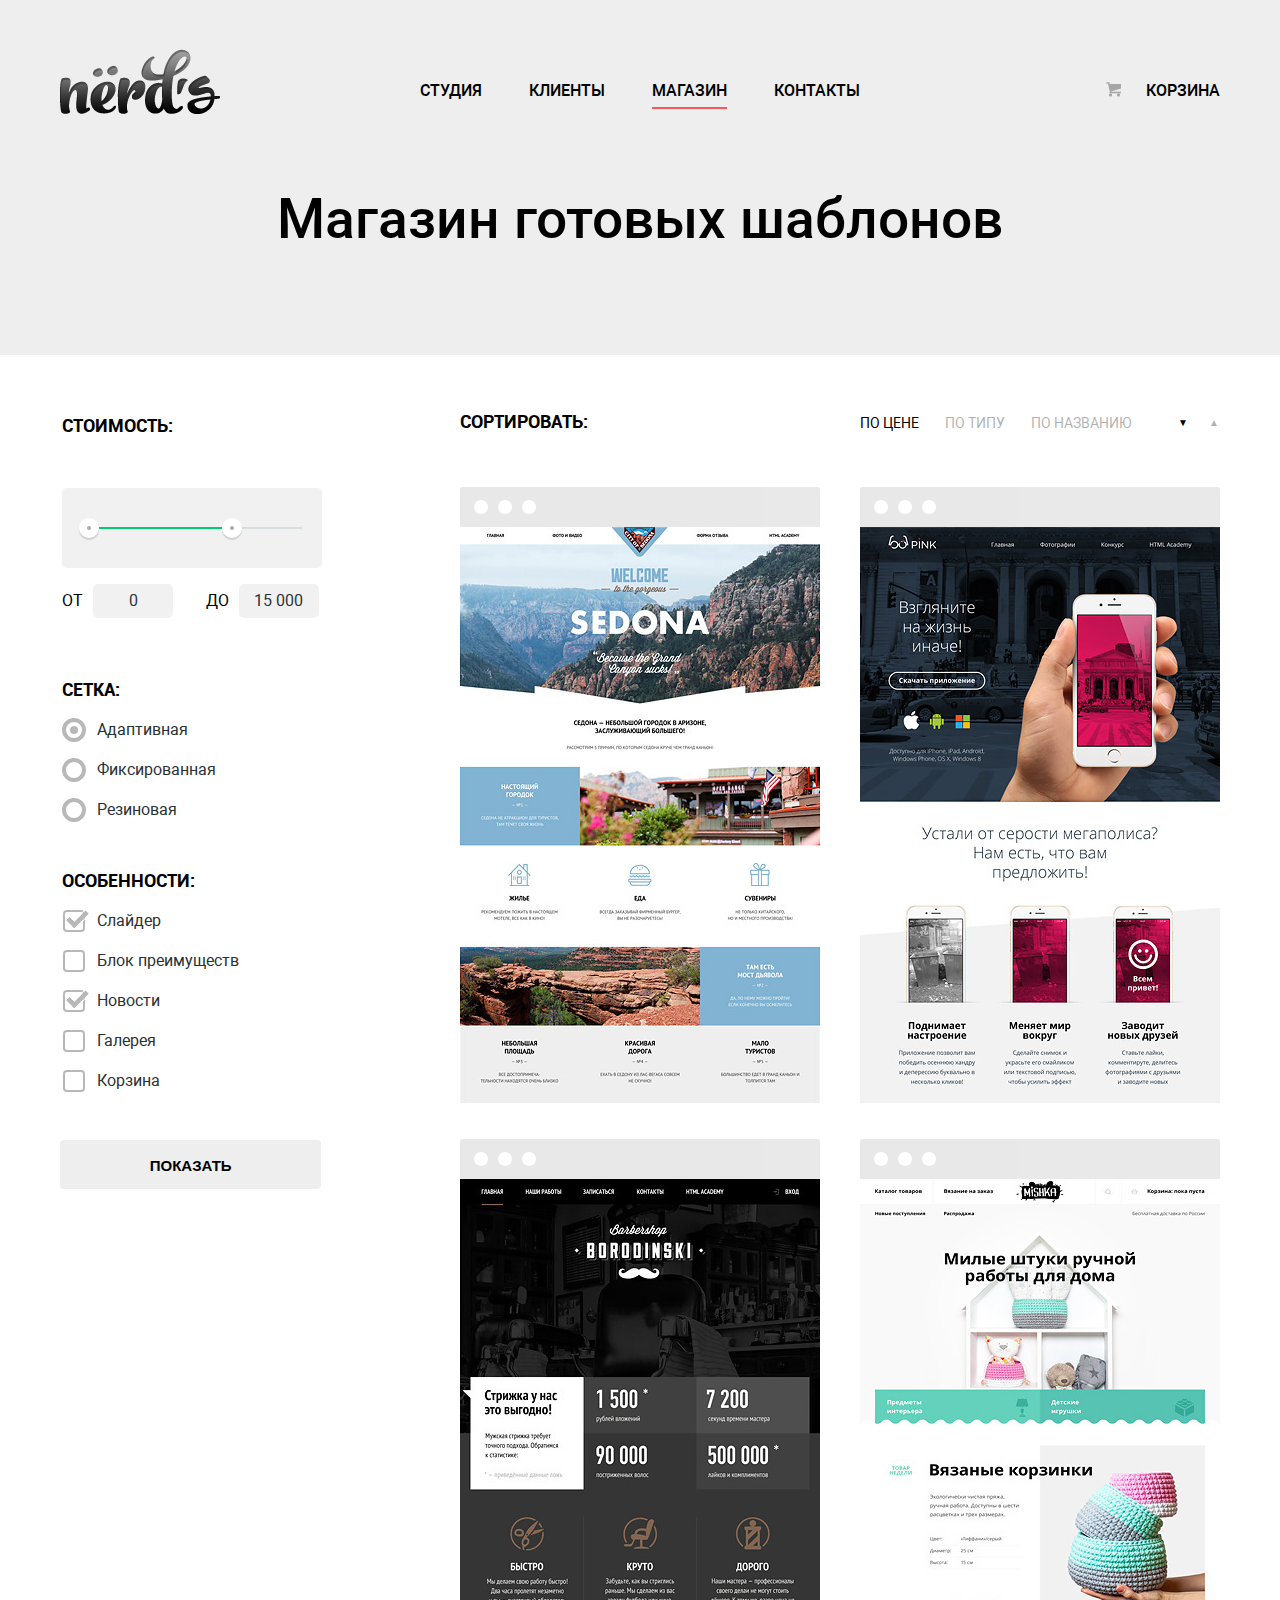
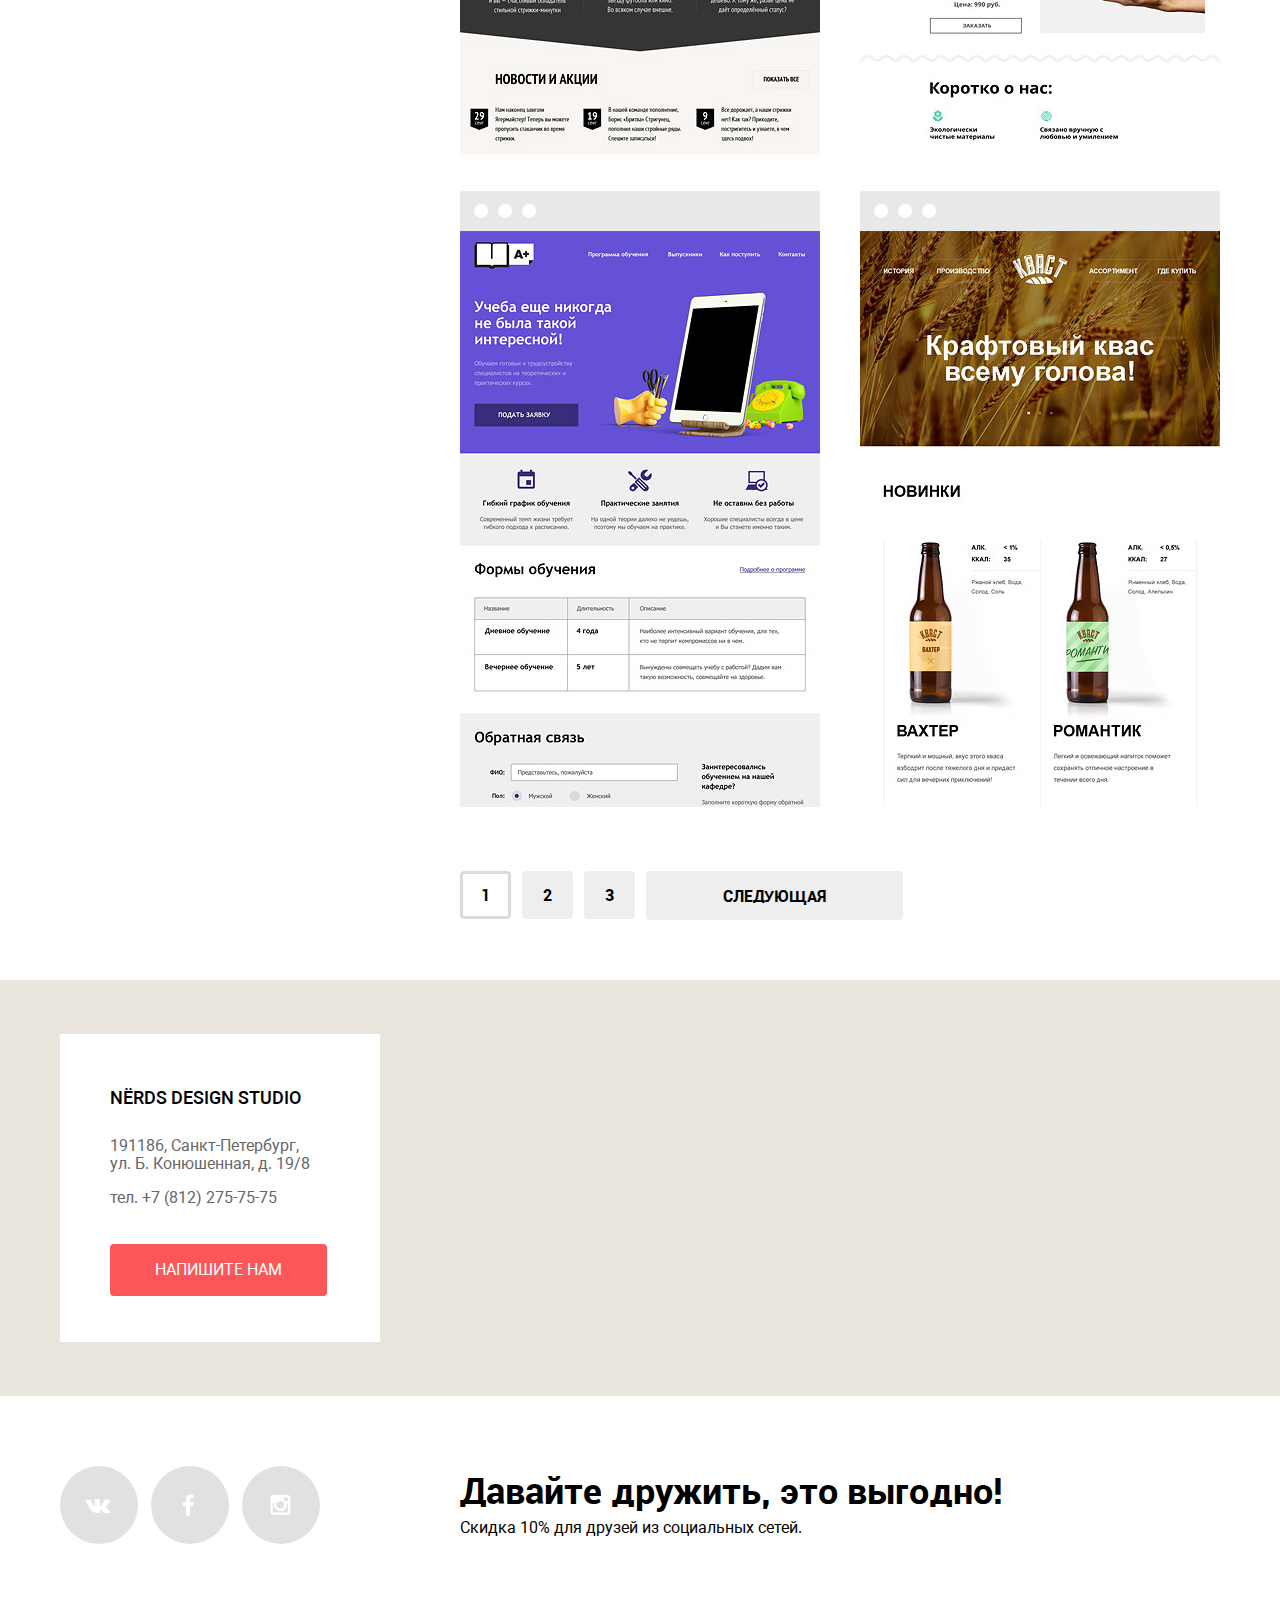
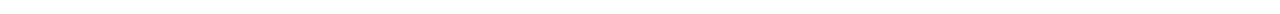
==== commit f63090f7: "Поравил замечания" ====
--- a/catalog.html
+++ b/catalog.html
@@ -36,7 +36,7 @@
       <div class="main-content container">
         <form class="filter-goods" action="catalog.html" method="get">
           <fieldset>
-            <legend>Стоимтость:</legend>
+            <legend>Стоимость:</legend>
             <div class="range-filter">
               <div class="range-controls">
                 <div class="scale">
@@ -47,7 +47,7 @@
               </div>
               <div class="price-controls">
                 <label class="min-price">от<input name="min-price" type="text" value="0"></label>
-                <label class="max-price">до<input name="max-price" type="text" value="15000"></label>
+                <label class="max-price">до<input name="max-price" type="text" value="15 000"></label>
               </div>
             </div>
           </fieldset>
@@ -55,7 +55,7 @@
             <legend>Сетка:</legend>
             <ul>
               <li>
-                <input id="adaptive" type="radio" name="typegrid" value="adaptive">
+                <input id="adaptive" type="radio" name="typegrid" value="adaptive" checked>
                 <label class="radio" for="adaptive">Адаптивная</label>
               </label></li>
               <li>
@@ -72,7 +72,7 @@
             <legend>Особенности:</legend>
             <ul>
               <li>
-                <input id="slider" type="checkbox" name="qualities" value="slider">
+                <input id="slider" type="checkbox" name="qualities" value="slider" checked>
                 <label class="feature-checkbox" for="slider">Слайдер</label>
               </li>
               <li>
@@ -80,7 +80,7 @@
                 <label class="feature-checkbox" for="benefitsunit">Блок преимуществ</label>
               </li>
               <li>
-                <input id="news" type="checkbox" name="qualities" value="news">
+                <input id="news" type="checkbox" name="qualities" value="news" checked>
                 <label class="feature-checkbox" for="news">Новости</label>
               </li>
               <li>
--- a/css/style.css
+++ b/css/style.css
@@ -39,6 +39,7 @@
   margin: 58px auto;
   margin-bottom: 108px;
   font-size: 55px;
+  font-weight: 500;
   line-height: 55px;
 }
 
@@ -449,8 +450,8 @@
 .feedback header {
   margin-bottom: 30px;
   color: black;
-  font-weight: bold;
-  letter-spacing: 1px;
+  font-weight: 500;
+  font-size: 18px;
 }
 
 .feedback a {
@@ -606,6 +607,10 @@
   height: 4px;
   border-radius: 50%;
   border: 2px solid #b8b8b8;
+}
+
+@keyframes test {
+  to {transform: translateX();}
 }
 
 .modal-content {
@@ -849,18 +854,15 @@
 }
 
 .price-controls label {
+  display: inline-block;
   font-size: 16px;
   line-height: 22px;
   text-transform: uppercase;
-}
-
-.price-controls label {
-  font-style: 16px;
-  display: inline-block;
-  width: 50%;
+  width: 49%;
 }
 
 .max-price {
+  padding-left: 2px;
   text-align: right;
 }
 
@@ -898,6 +900,10 @@
   justify-content: space-between;
 }
 
+.sort-direction a {
+  font-size: 10px;
+}
+
 .sort a {
   display: inline-block;
   opacity: 0.3;
@@ -1051,8 +1057,10 @@
 
 .btn-show {
   width: 99%;
-  padding: 17px 60px 14px 62px;
+  padding: 17px 30px 14px 30px;
   border: 0;
+  font-size: 15px;
+  font-weight: bold;
 }
 
 .btn-page {
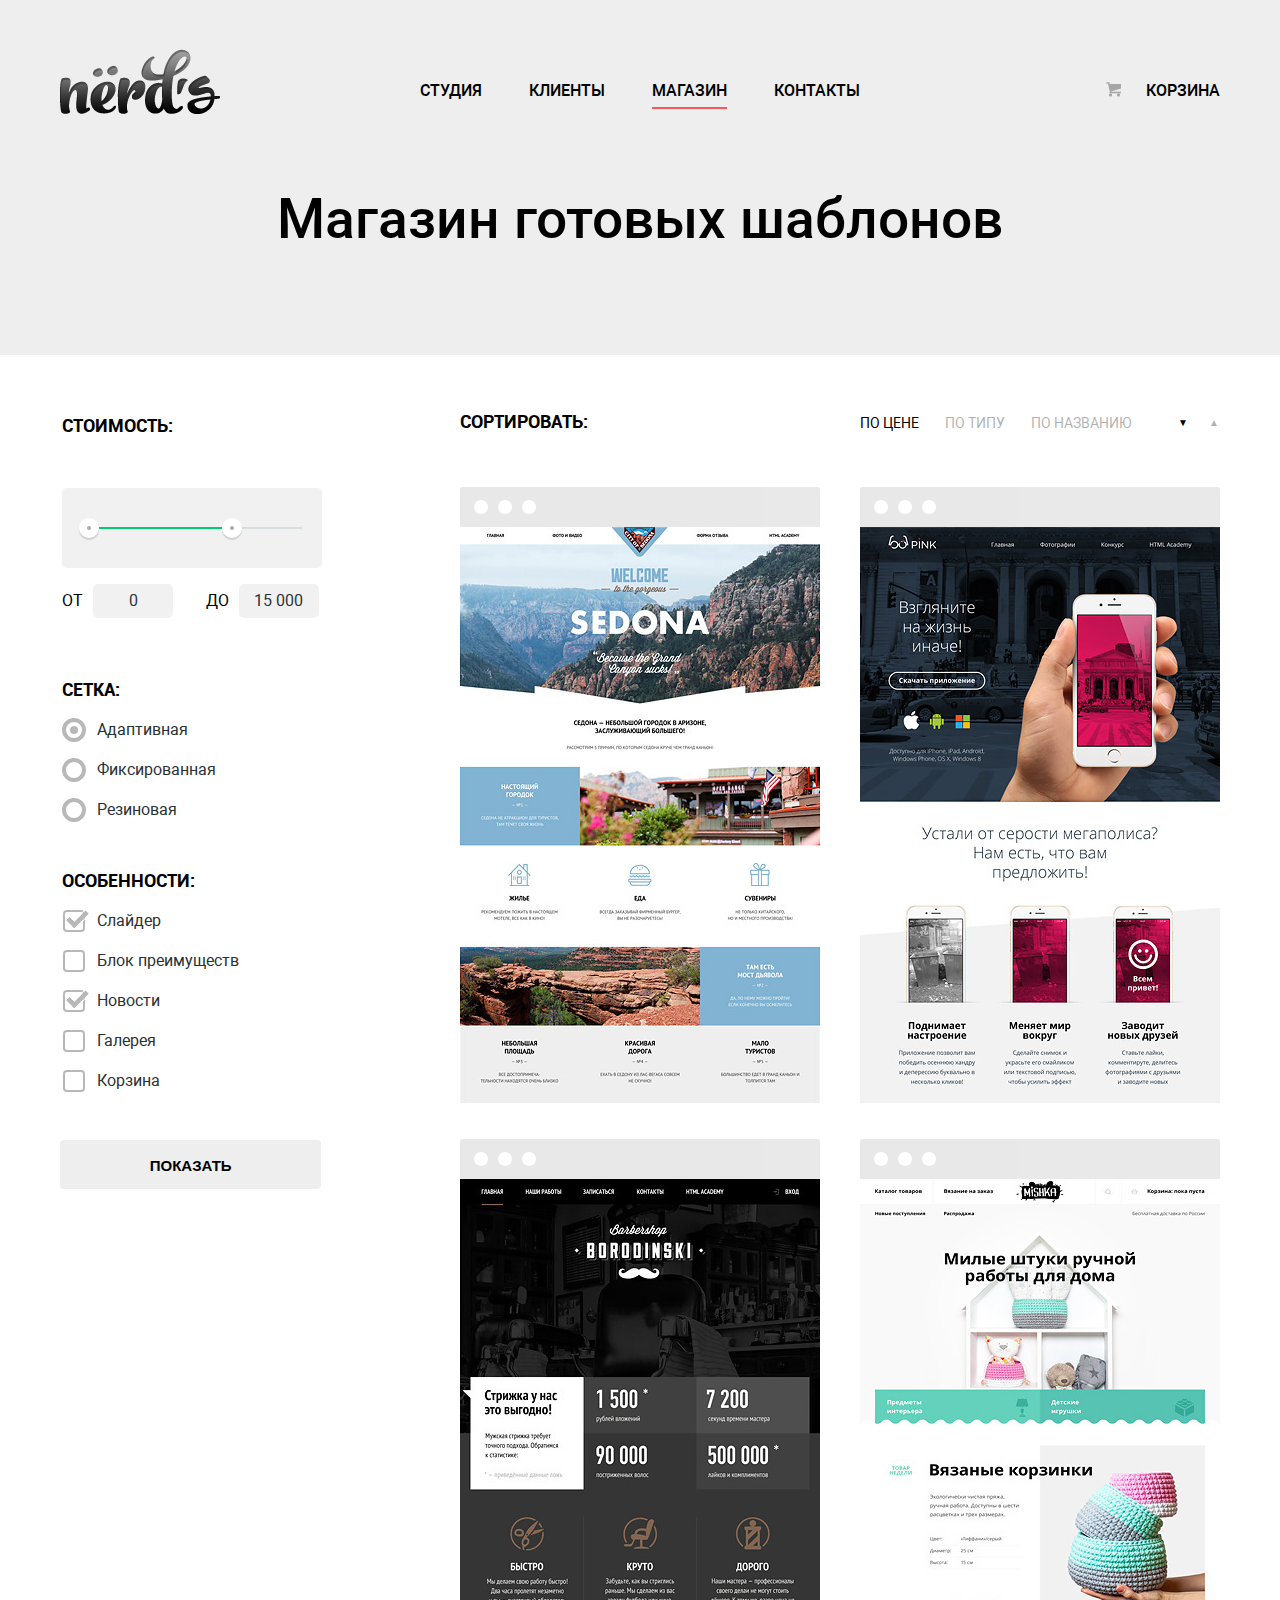
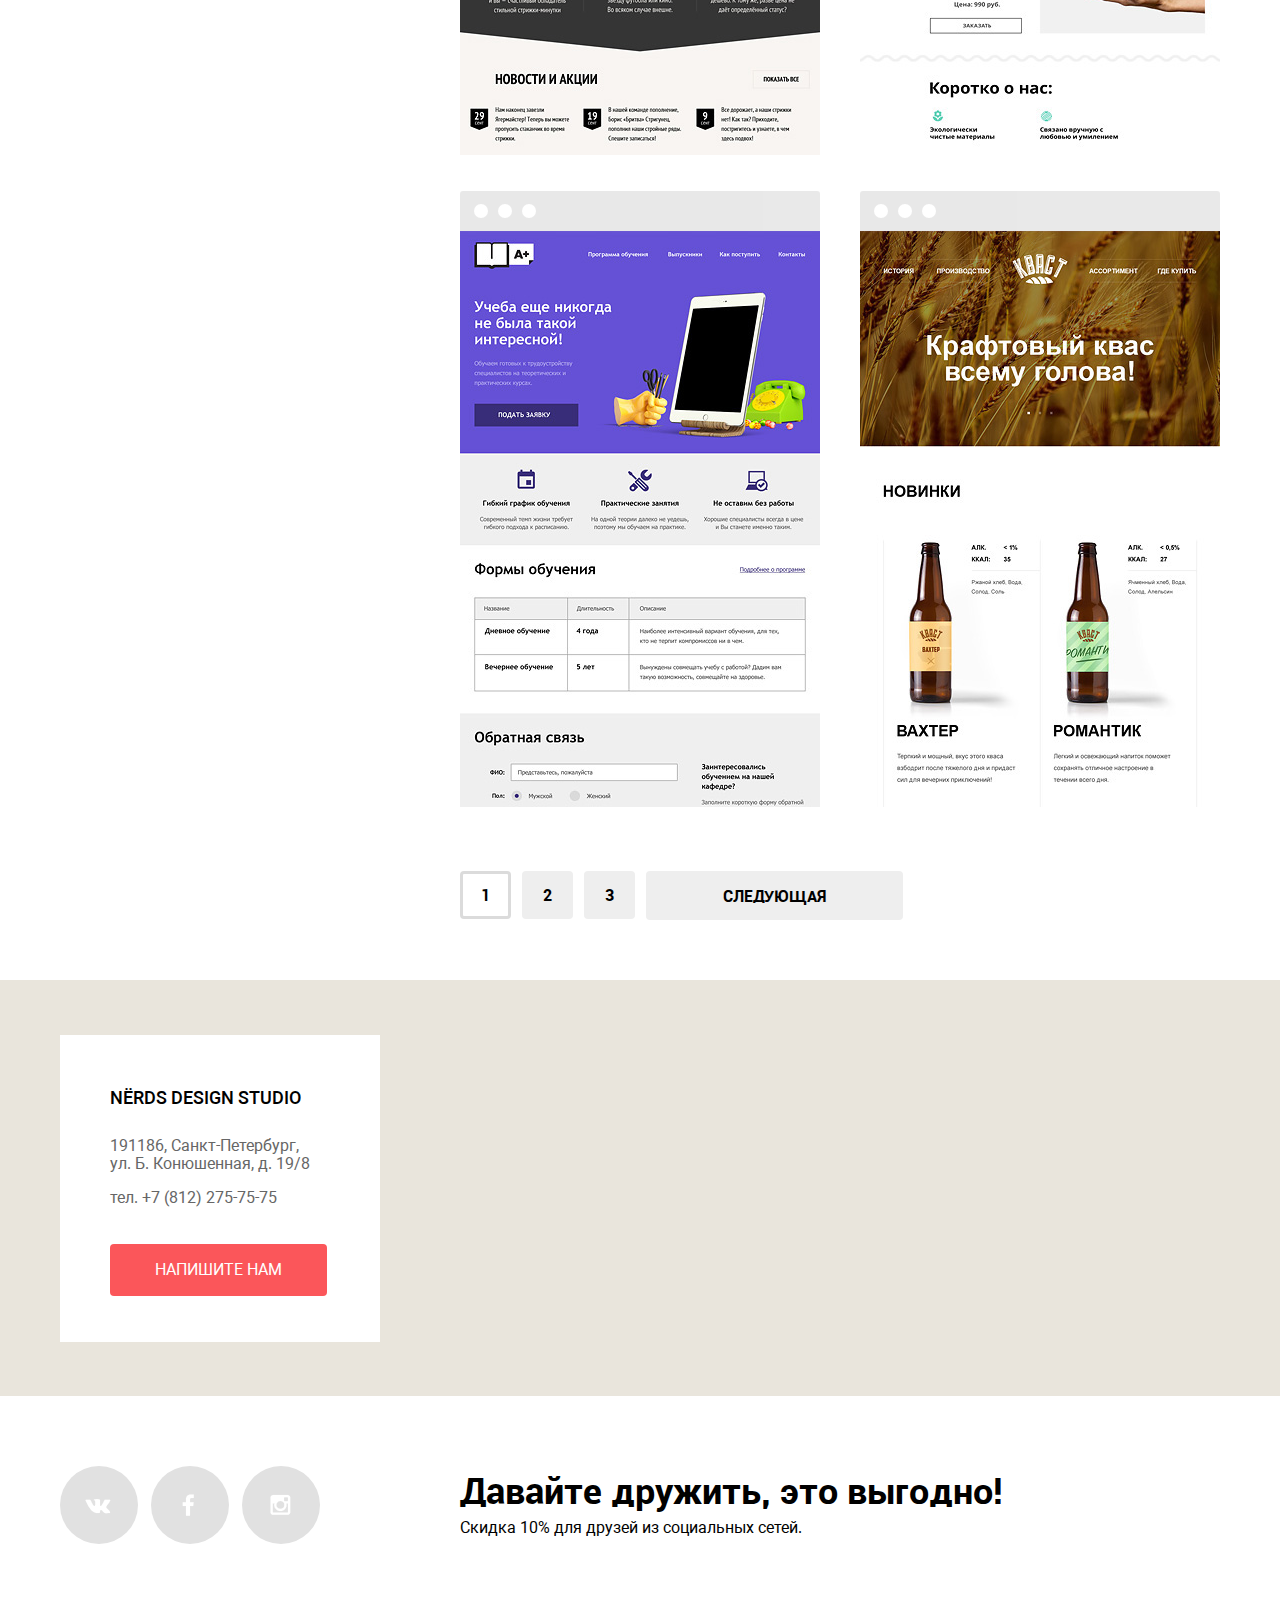
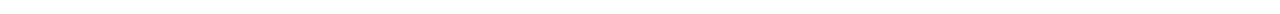
==== commit 4338c176: "Интерактивная карта на странице каталога" ====
--- a/catalog.html
+++ b/catalog.html
@@ -226,16 +226,15 @@
     </main>
     <footer class="main-footer">
       <div class="contacts">
-        <div class="container">
-          <section class="feedback">
-            <header>
-              NЁRDS DESIGN STUDIO
-            </header>
-            <p>191186, Санкт-Петербург,<br>ул. Б. Конюшенная, д. 19/8</p>
-            <p>тел. +7 (812) 275-75-75</p>
-            <a href="/feedback.html" class="btn btn-error btn-feedback">Напишите нам</a>
-          </section>
-        </div>
+        <div id="location-map"></div>
+        <section class="feedback">
+          <header>
+            NЁRDS DESIGN STUDIO
+          </header>
+          <p>191186, Санкт-Петербург,<br>ул. Б. Конюшенная, д. 19/8</p>
+          <p>тел. +7 (812) 275-75-75</p>
+          <a href="feedback.html" class="btn btn-error btn-feedback">Напишите нам</a>
+        </section>
       </div>
       <div class="container">
         <div class="socials">
@@ -272,5 +271,6 @@
     </div>
     <div class="modal-overlay"></div>
     <script src="js/script.js"></script>
+    <script type="text/javascript" charset="utf-8" async src="https://api-maps.yandex.ru/services/constructor/1.0/js/?sid=1kEjejZUWMYQ2KulJ_m9zsRwRt7MJShU&amp;height=416&amp;id=location-map&amp;lang=ru_RU&amp;sourceType=constructor&amp;scroll=true"></script>
   </body>
 </html>
--- a/css/style.css
+++ b/css/style.css
@@ -242,6 +242,7 @@
   left: 0;
   width: 100%;
   height: 413px;
+  background-color: #eee;
   background-repeat: no-repeat;
   background-position: 93%;
 }
@@ -424,11 +425,13 @@
 }
 
 .main-footer {
+  position: relative;
   margin-top: 20px;
   margin-bottom: 70px;
 }
 
 .contacts {
+  position: relative;
   height: 416px;
   background-color: #e9e5dc;
   background-image: url('../img/map.jpg');
@@ -437,14 +440,17 @@
 }
 
 .feedback {
-  box-sizing: border-box;
-  width: 320px;
-  margin-top: 54px;
-  padding: 55px 50px;
-  padding-bottom: 46px;
-  background-color: white;
-  color: #666666;
-  font: inherit;
+  position: absolute;
+  top: 55px;
+  left: 50%;
+  width: 270px;
+  height: 253px;
+  margin-left: -580px;
+  margin-bottom: 40px;
+  padding-top: 54px;
+  padding-left: 50px;
+  color: #666;
+  background-color: #fff;
 }
 
 .feedback header {
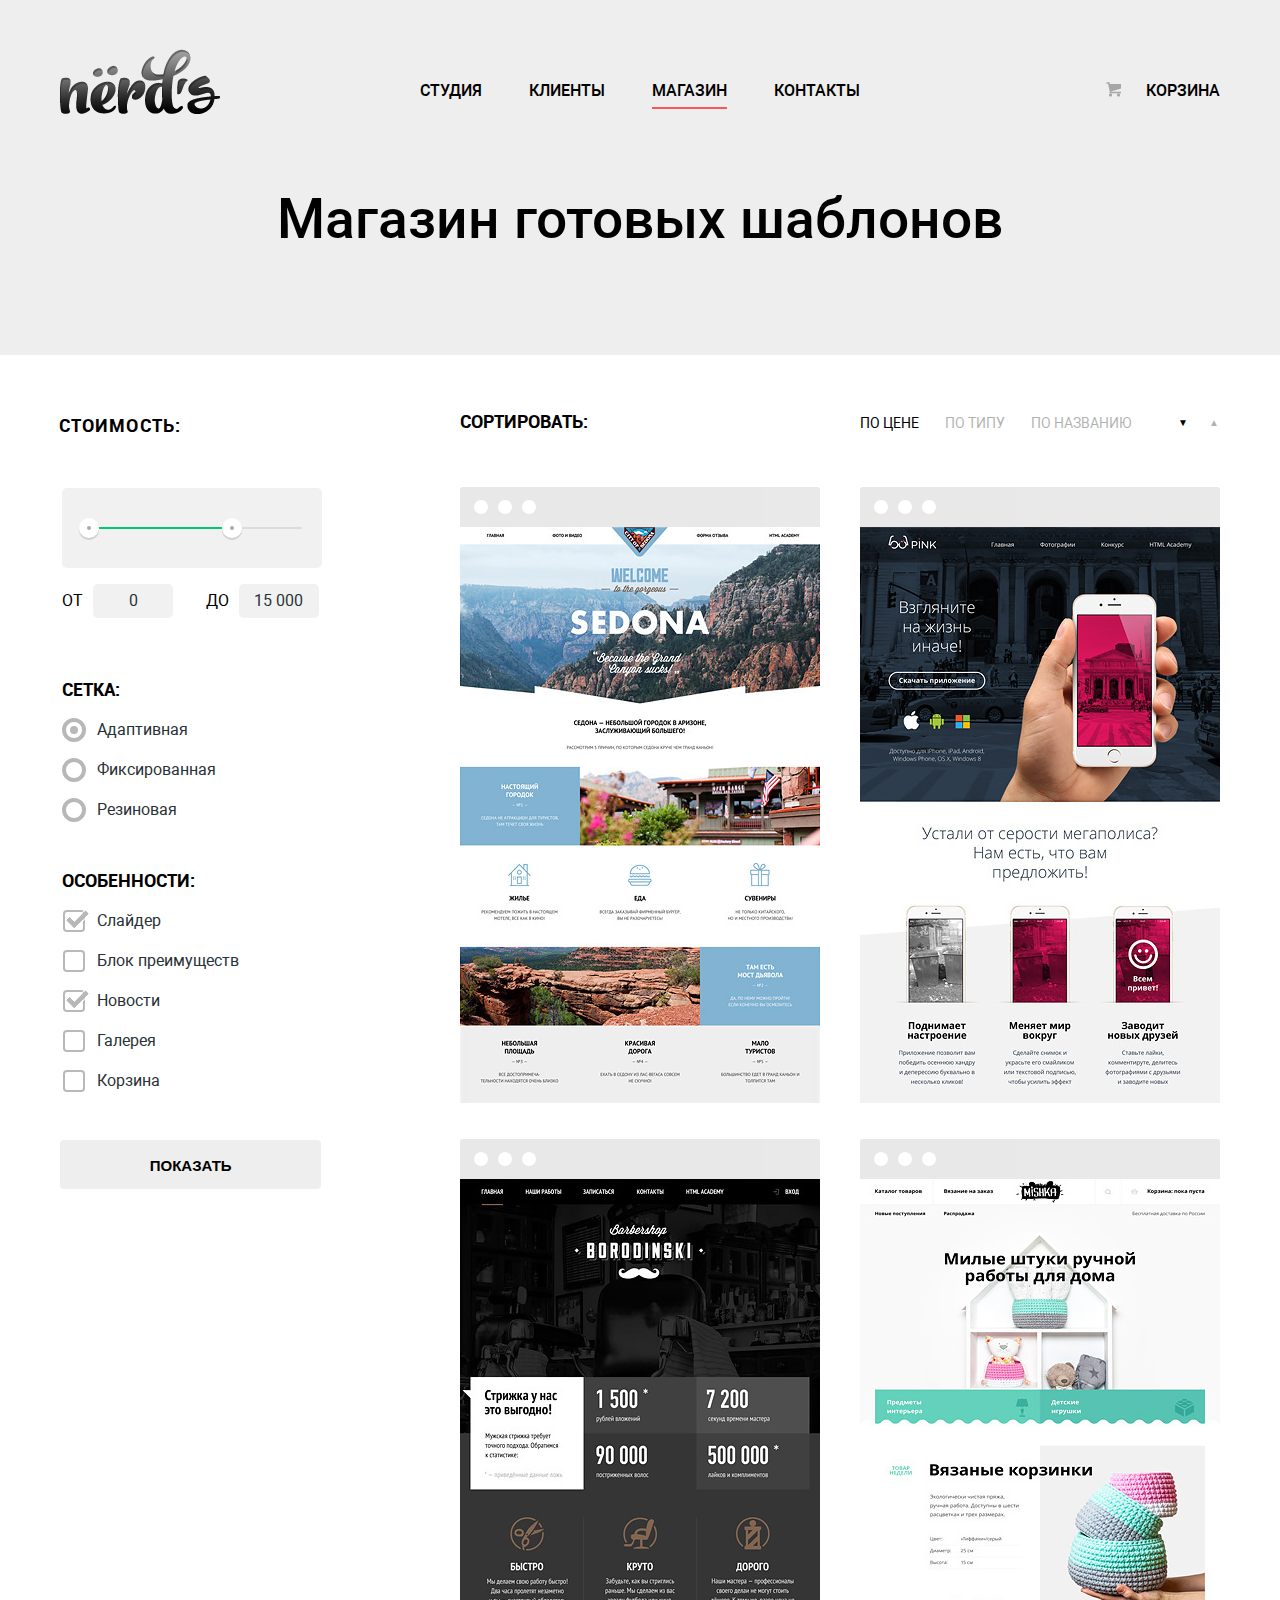
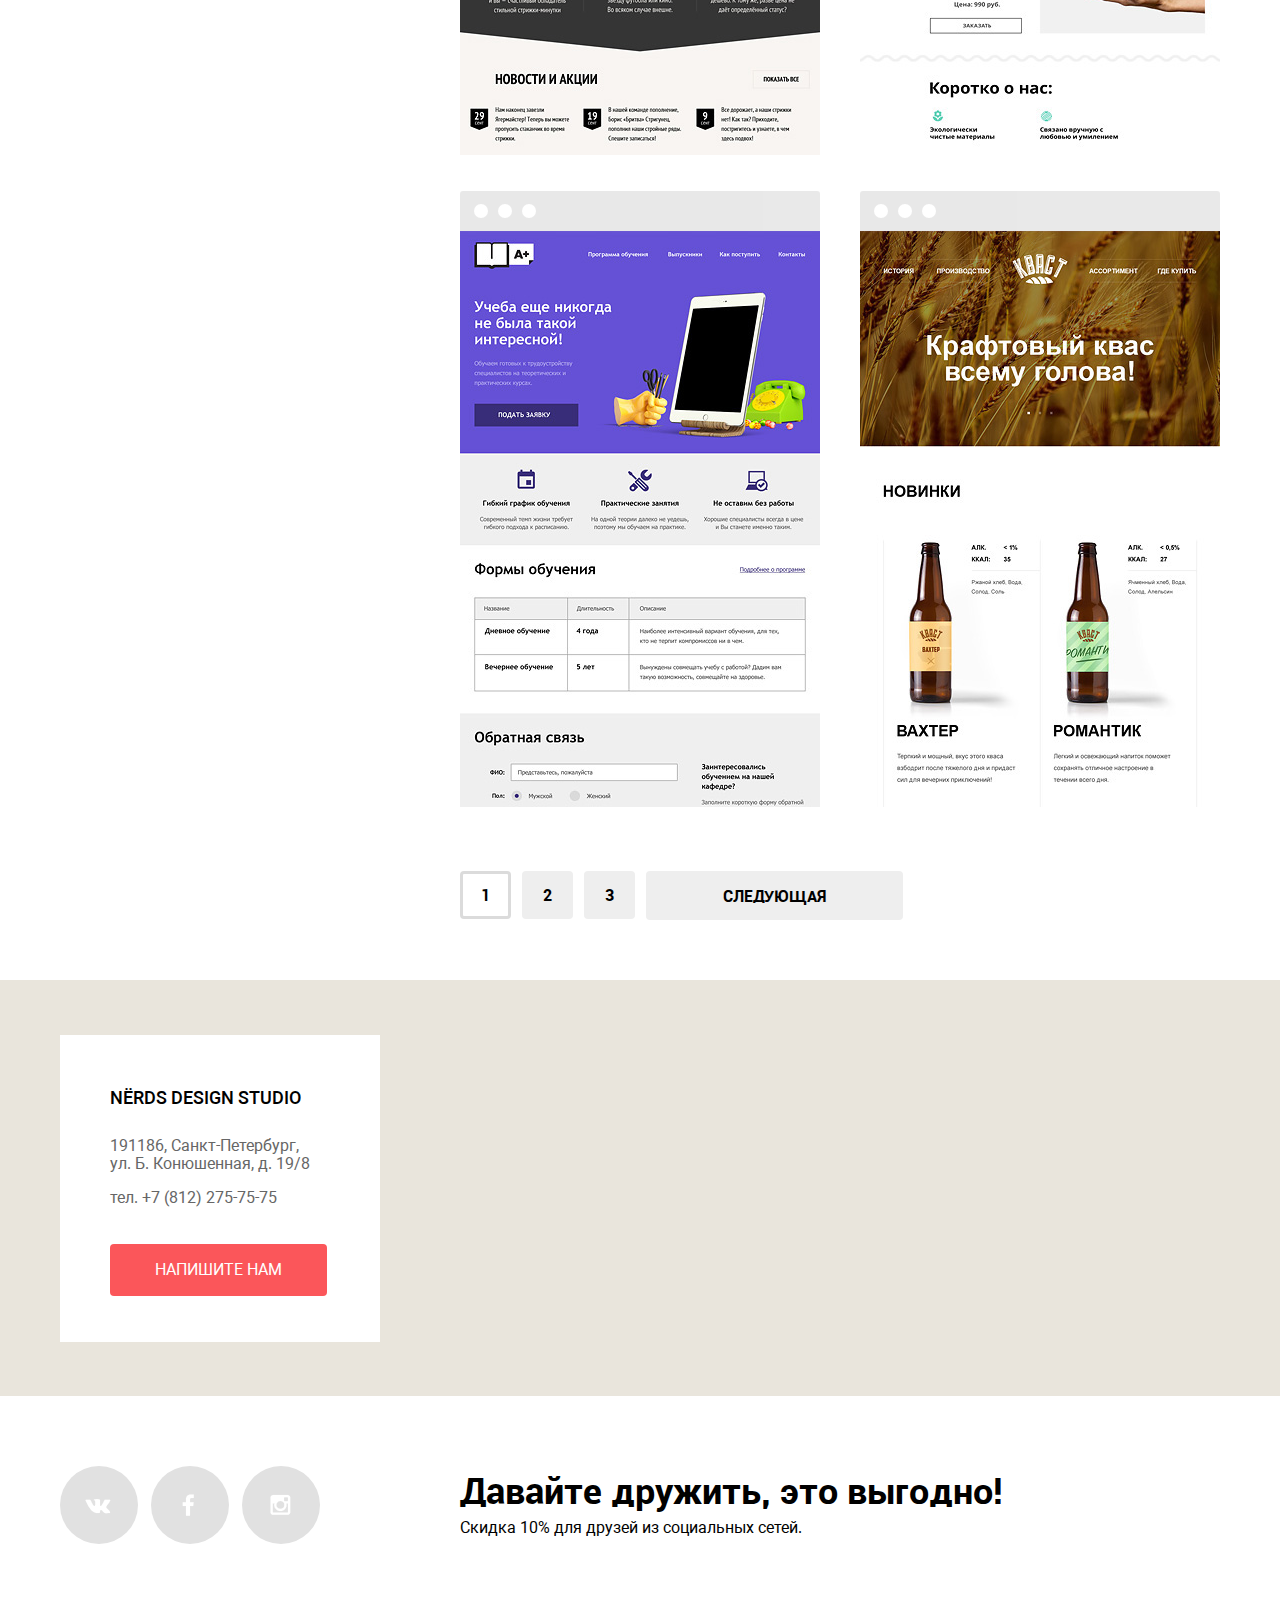
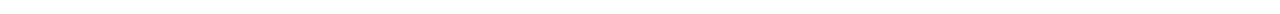
==== commit 549380d0: "Стоимость: правки интервала между буквами" ====
--- a/catalog.html
+++ b/catalog.html
@@ -36,7 +36,7 @@
       <div class="main-content container">
         <form class="filter-goods" action="catalog.html" method="get">
           <fieldset>
-            <legend>Стоимость:</legend>
+            <legend class="spacing">Стоимость:</legend>
             <div class="range-filter">
               <div class="range-controls">
                 <div class="scale">
--- a/css/style.css
+++ b/css/style.css
@@ -278,14 +278,14 @@
 
 .lead {
   font-size: 55px;
-  line-height: 55px;
-  margin-top: 58px;
-  margin-bottom: 28px;
+  line-height: 51px;
+  margin-top: 59px;
+  margin-bottom: 23px;
 }
 
 .detail-lead {
-  line-height: 22px;
-  margin-bottom: 42px;
+  line-height: 24px;
+  margin-bottom: 40px;
 }
 
 .orders {
@@ -805,6 +805,12 @@
   font-weight: bold;
   line-height: 25px;
   text-transform: uppercase;
+}
+
+.spacing {
+  font-weight: 500;
+  letter-spacing: 1.1px;
+  margin-left: -3px;
 }
 
 .range-filter {
@@ -1279,3 +1285,19 @@
   border-top: 0;
   border-right: 0;
 }
+
+/* Анимация popup
+*/
+.show-modal {
+  display: block;
+  animation-name: show-modal-form;
+  animation-duration: 0.6s;
+  animation-fill-mode: forwards;
+}
+
+@keyframes show-modal-form {
+  0% { opacity: 0.3; }
+  33% { opacity: 0.9; }
+  66% { opacity: 0.8; }
+  to { opacity: 1; }
+}
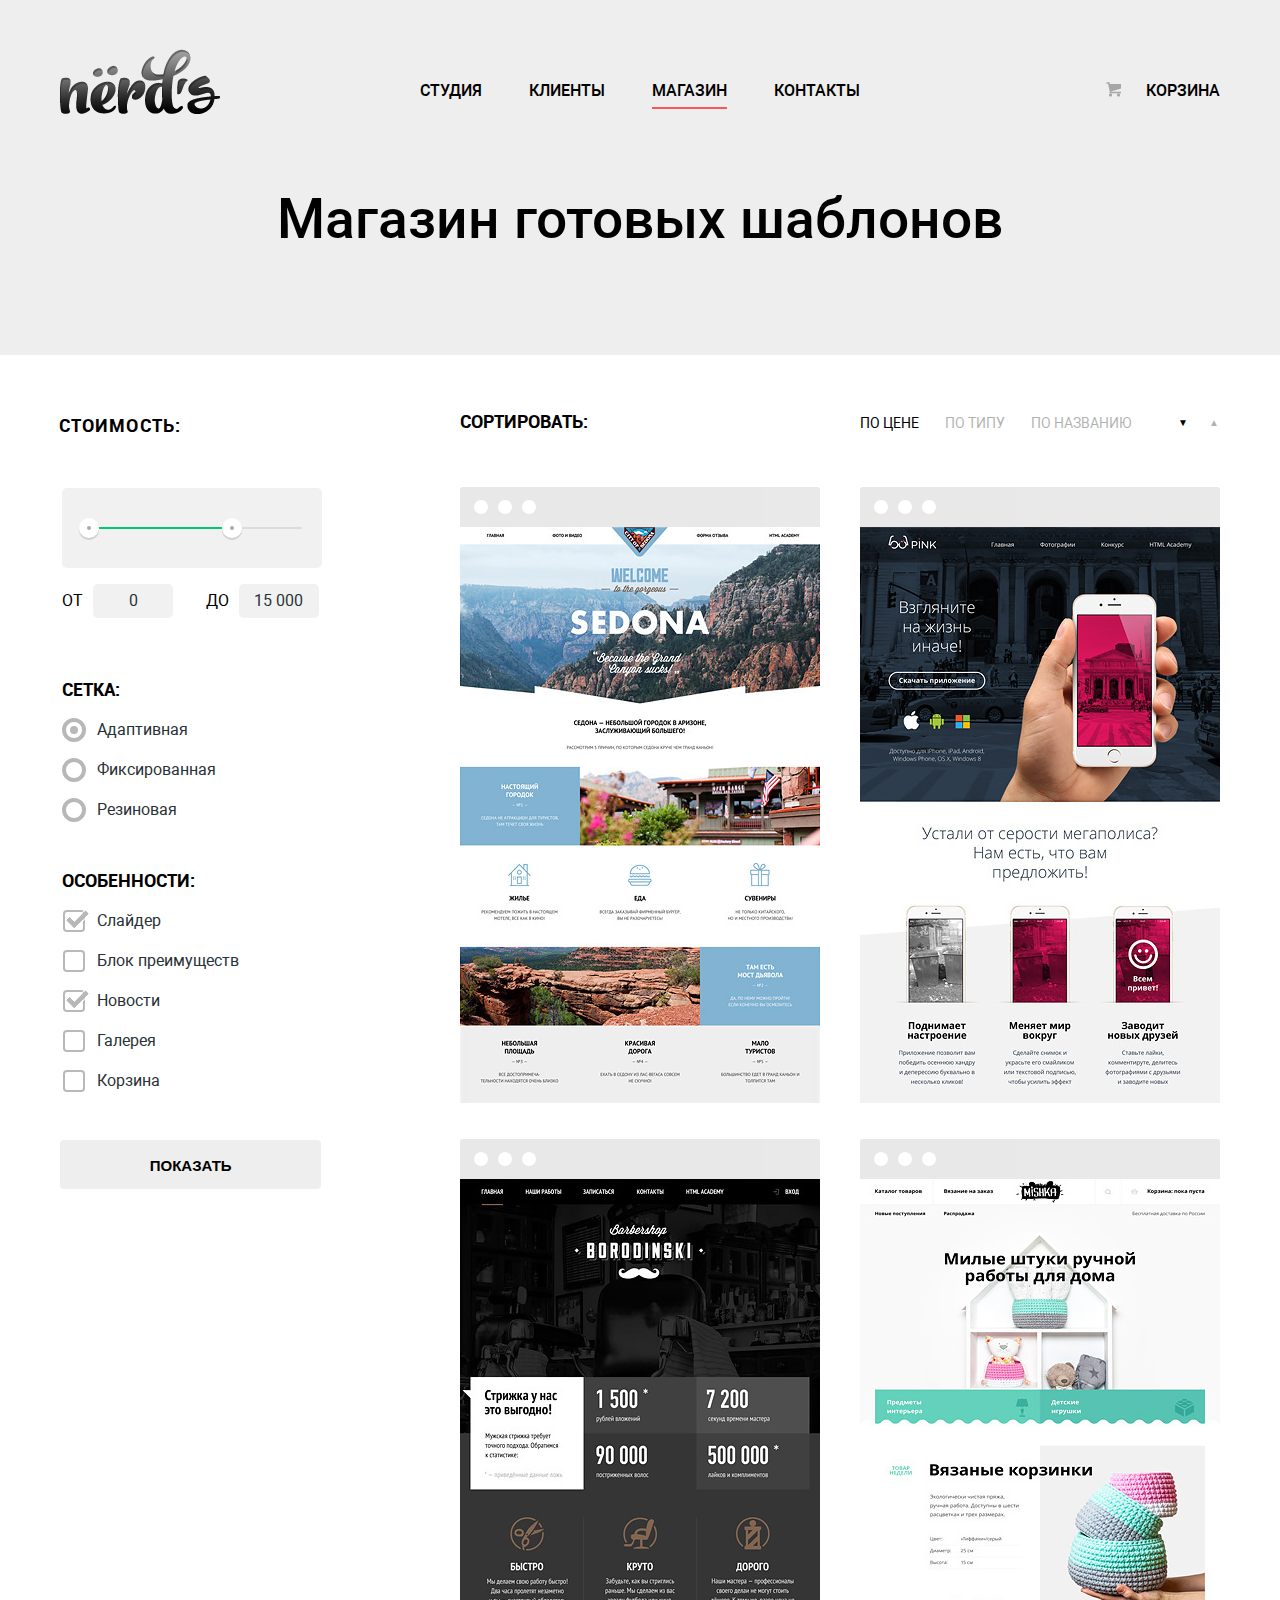
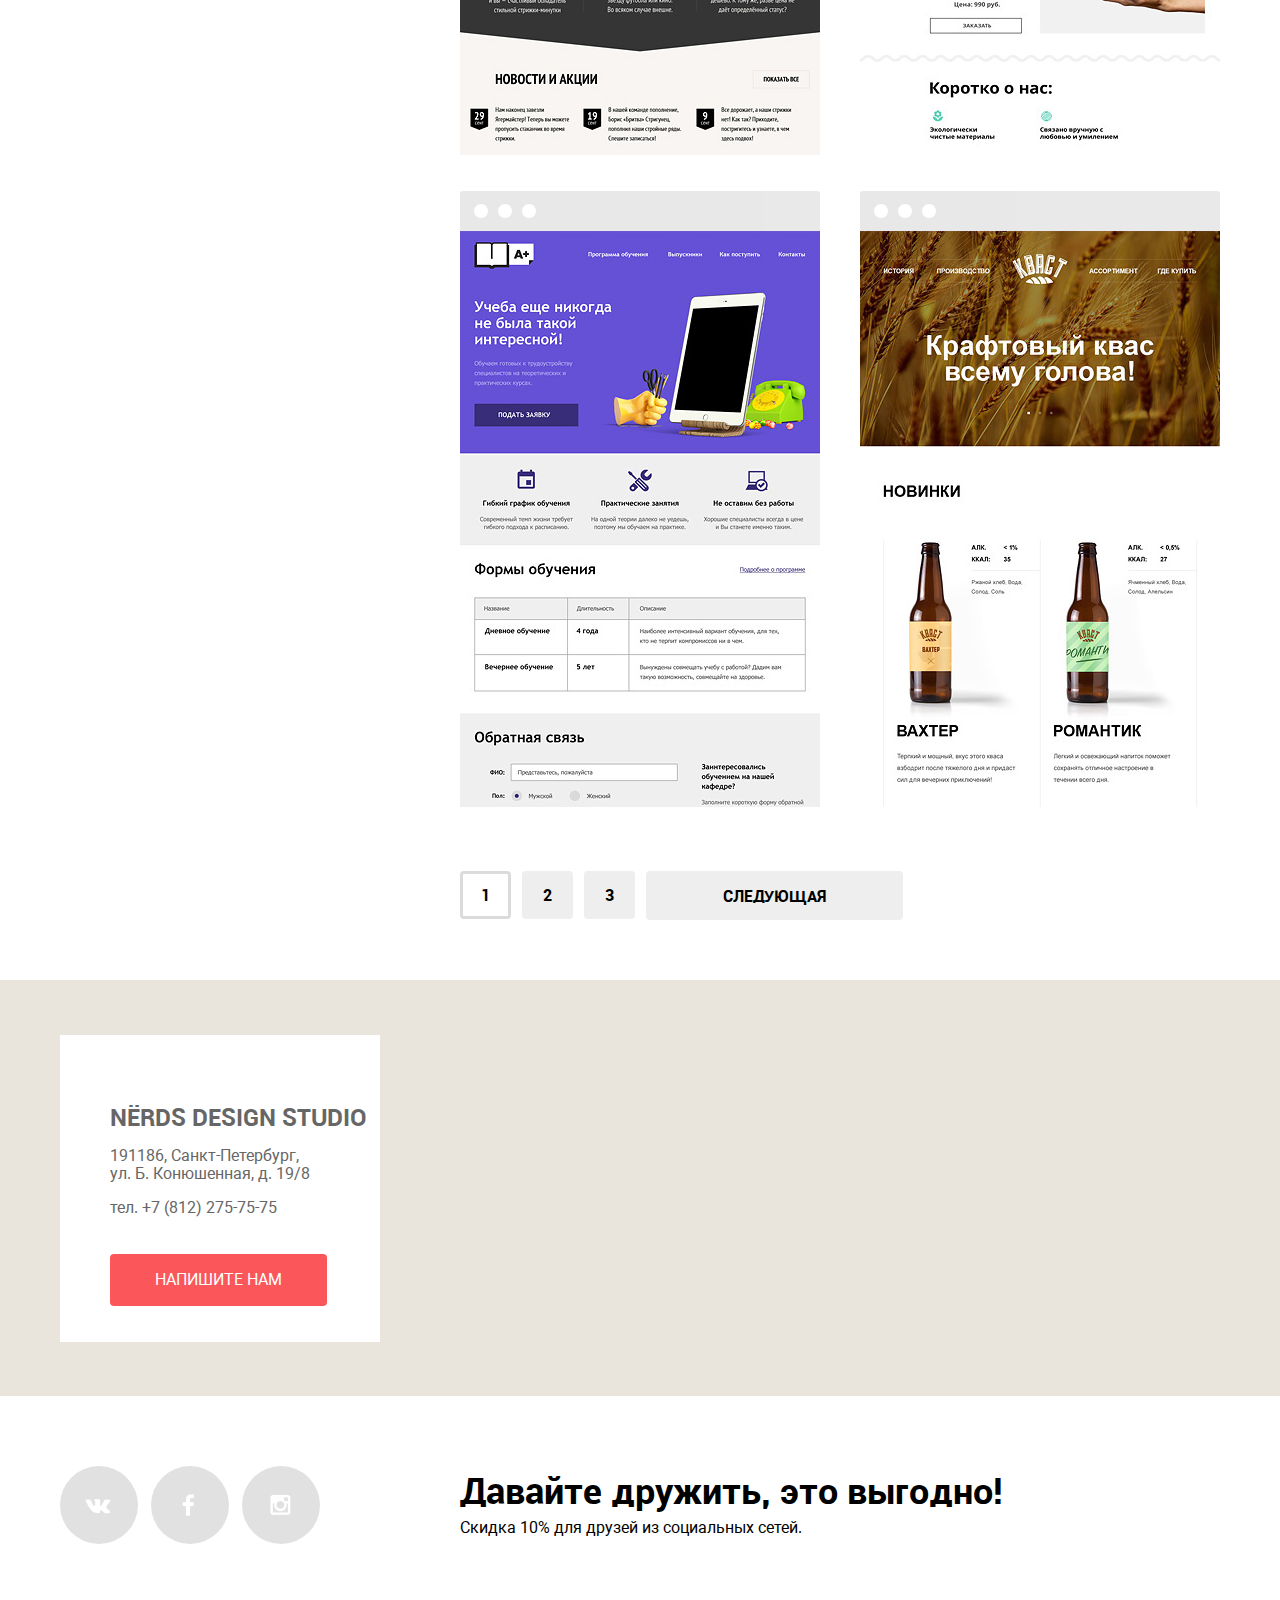
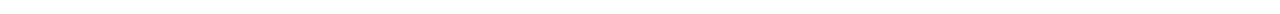
==== commit 6a775f9d: "Правки после валидатора" ====
--- a/catalog.html
+++ b/catalog.html
@@ -1,9 +1,10 @@
 <!DOCTYPE html>
 <html lang="ru">
   <head>
+    <title>Дизайн-студия - Нёрдс</title>
     <meta charset="utf-8">
-    <link rel="stylesheet" href="css/normalize.css">
-    <link rel="stylesheet" href="css/style.css">
+    <link rel="stylesheet" href="css/normalize.min.css">
+    <link rel="stylesheet" href="css/style.min.css">
   </head>
   <body>
     <div class="backgroud-container">
@@ -57,7 +58,7 @@
               <li>
                 <input id="adaptive" type="radio" name="typegrid" value="adaptive" checked>
                 <label class="radio" for="adaptive">Адаптивная</label>
-              </label></li>
+              </li>
               <li>
                 <input id="fix" type="radio" name="typegrid" value="fix">
                 <label class="radio" for="fix">Фиксированная</label>
@@ -105,8 +106,8 @@
               <a href="?type=1">По типу</a>
               <a href="?name=1">По названию</a>
               <div class="sort-direction">
-                <a class="active">&#9660</a>
-                <a href="?direction=1">&#9650</a>
+                <a class="active">&#9660;</a>
+                <a href="?direction=1">&#9650;</a>
               </div>
             </div>
           </header>
@@ -228,9 +229,7 @@
       <div class="contacts">
         <div id="location-map"></div>
         <section class="feedback">
-          <header>
-            NЁRDS DESIGN STUDIO
-          </header>
+          <h2>NЁRDS DESIGN STUDIO</h2>
           <p>191186, Санкт-Петербург,<br>ул. Б. Конюшенная, д. 19/8</p>
           <p>тел. +7 (812) 275-75-75</p>
           <a href="feedback.html" class="btn btn-error btn-feedback">Напишите нам</a>
@@ -251,7 +250,7 @@
     <div class="modal-content catalog-form">
       <button class="modal-content-close" type="button" title="Закрыть">Закрыть</button>
       <h2 class="modal-content-title">Напишите нам</h2>
-      <form action="" method="post">
+      <form action="http://echo.htmlacademy.ru" method="post">
         <div class="identity">
           <label>
             Ваше имя:
@@ -270,7 +269,7 @@
       </form>
     </div>
     <div class="modal-overlay"></div>
-    <script src="js/script.js"></script>
+    <script src="js/script.min.js"></script>
     <script type="text/javascript" charset="utf-8" async src="https://api-maps.yandex.ru/services/constructor/1.0/js/?sid=1kEjejZUWMYQ2KulJ_m9zsRwRt7MJShU&amp;height=416&amp;id=location-map&amp;lang=ru_RU&amp;sourceType=constructor&amp;scroll=true"></script>
   </body>
 </html>
--- a/css/style.min.css
+++ b/css/style.min.css
@@ -0,0 +1 @@
+.basket>a::before,.partner-logo:after{content:""}.bar li,.partner-logo{vertical-align:middle}@font-face{font-family:Roboto;font-style:normal;font-weight:400;src:url(../fonts/roboto.woff2) format('woff2'),url(../fonts/roboto.woff) format('woff')}@font-face{font-family:Roboto;font-style:normal;font-weight:500;src:url(../fonts/robotomedium.woff2) format('woff2'),url(../fonts/robotomedium.woff) format('woff')}@font-face{font-family:Roboto;font-style:normal;font-weight:700;src:url(../fonts/robotobold.woff2) format('woff2'),url(../fonts/robotobold.woff) format('woff')}body{min-width:1200px;margin:0;font-family:Roboto,sans-serif;font-weight:400;font-size:16px;line-height:18px}.main-title{margin:58px auto 108px;font-size:55px;font-weight:500;line-height:55px}.backgroud-container{background-color:#eee}.container{display:-webkit-box;display:-ms-flexbox;display:flex;width:1160px;margin-left:auto;margin-right:auto}.main-header{-webkit-box-pack:justify;-ms-flex-pack:justify;justify-content:space-between;-webkit-box-align:center;-ms-flex-align:center;align-items:center;padding-top:49px}.main-navigation{width:440px}.main-navigation ul{display:-webkit-box;display:-ms-flexbox;display:flex;margin:0;padding:0;-webkit-box-align:center;-ms-flex-align:center;align-items:center;-webkit-box-pack:justify;-ms-flex-pack:justify;justify-content:space-between;list-style:none}.btn,.main-header a{display:inline-block;text-transform:uppercase;text-decoration:none}.main-header a{padding:7px 0;font-weight:500;color:#000;border-bottom:2px solid transparent}.logo a{padding-top:0;padding-bottom:14px}.basket{width:160px;text-align:right}.basket>a{position:relative;padding-left:30px}.basket>a::before{position:absolute;top:4px;left:-10px;width:18px;height:18px;background:url(../img/sprites.png) -5px -66px no-repeat;opacity:.3}.logo a:hover{opacity:.8}.logo a:active{opacity:.3}.basket a:hover,.main-navigation a:hover{color:#fb565a}.basket a:active,.main-navigation a:active{color:#000;opacity:.3}.basket.active a,.main-navigation .active a{border-bottom:2px solid #fb565a}.btn{font-size:16px;line-height:18px;cursor:pointer;border-radius:4px;color:#fff}.btn:active{color:rgba(255,255,255,.3)}.btn-know{padding:15px 54px 15px 53px}.btn-error{background-color:#fb565a;outline-color:#fb565a}.btn-error:hover{background-color:#e74246}.btn-error:active{background-color:#d7373b;box-shadow:inset 0 3px 0 0 #c13135}.btn-info{background-color:#efc84a}.btn-info:hover{background-color:#eab534}.btn-info:active{background-color:#e5a722;box-shadow:inset 0 3px 0 0 #ce961f}.btn-success{background-color:#00ca74}.btn-success:hover{background-color:#00bc6c}.btn-success:active{background-color:#00aa62;box-shadow:inset 0 3px 0 0 #009958}.btn-default{font-weight:700;color:#000;outline-color:#eee;background-color:#eee}.btn-default.active{border:3px solid #dbdbdb;background-color:#fff}.btn-default:hover{background-color:#dfdfdf}.btn-default:active{background-color:#d5d5d5;box-shadow:inset 0 3px 0 0 #bfbfbf}.btn-order{padding:17px 39px 15px 40px}.btn-send{padding:17px 80px 13px;border:0}.orders,.partners{border-bottom:2px solid #eee}.sliders{display:-webkit-box;display:-ms-flexbox;display:flex;position:relative;height:413px;-webkit-box-pack:center;-ms-flex-pack:center;justify-content:center}.orders,.sliders .switch{-webkit-box-pack:justify}.slider{position:absolute;display:none;top:0;left:0;width:100%;height:413px;background-color:#eee;background-repeat:no-repeat;background-position:93%}.sliders .slider:first-child{background-image:url(../img/slide1.png)}.sliders .slider:nth-child(2){background-image:url(../img/slide2.png)}.sliders .slider:nth-child(3){background-image:url(../img/slide3.png)}.sliders .switch{display:-webkit-box;display:-ms-flexbox;display:flex;-ms-flex-pack:justify;justify-content:space-between;width:72px;height:18px;position:absolute;margin:0;padding:0;list-style:none;left:537px;bottom:97px}.partner-logo,.switch li{position:relative}.lead{font-size:55px;line-height:51px;margin-top:59px;margin-bottom:23px}.detail-lead{line-height:24px;margin-bottom:40px}.orders{padding-top:78px;padding-bottom:80px;-ms-flex-pack:justify;justify-content:space-between}.order{width:300px}.order:last-child{margin-right:60px}.order b{display:block;margin-top:27px;text-transform:uppercase;font-size:24px}.order p{margin-top:23px;line-height:23px;margin-bottom:33px}.about{padding-top:40px;-webkit-box-pack:justify;-ms-flex-pack:justify;justify-content:space-between}.description{width:660px;margin-top:34px}.advantages{width:360px}.advantages .title{margin-top:35px;margin-bottom:12px;font-weight:700;text-align:center;text-transform:uppercase}.advantage{display:inline-block;width:100px;margin-right:15px}.advantage b,.advantage p{display:block}.advantage b{margin-top:45px;margin-bottom:33px;font-size:45px}.advantage sup{top:-15px;font-size:55%}.partners{-webkit-box-align:center;-ms-flex-align:center;align-items:center;-webkit-box-pack:justify;-ms-flex-pack:justify;justify-content:space-between;margin-top:60px;margin-bottom:80px;padding:48px 0 33px;border-top:2px solid #eee;text-align:center;font-size:0}.partner-logo{width:280px;display:inline-block;margin-right:20px;opacity:.2}.partner-logo:hover{opacity:1}.partner-logo:active{opacity:.1}.modal-content-close:hover::after,.modal-content-close:hover::before,.social:active::after{opacity:.3}.partner-logo:after{width:2px;height:50px;background:#aaa;position:absolute;top:50%;right:-1px;-webkit-transform:translateY(-50%);transform:translateY(-50%)}.partner-logo:hover:after{background:#eee}.partner-logo:active:after{background:#333}.partner-logo:last-child{margin-right:0;width:260px}.partner-logo:last-child:after{display:none}.main-footer{position:relative;margin-top:20px;margin-bottom:70px}.contacts{position:relative;height:416px;background-color:#e9e5dc;background-image:url(../img/map.jpg);background-repeat:no-repeat;background-position:center}.feedback{position:absolute;top:55px;left:50%;width:270px;height:253px;margin-left:-580px;margin-bottom:40px;padding-top:54px;padding-left:50px;color:#666;background-color:#fff}.feedback header{margin-bottom:30px;color:#000;font-weight:500;font-size:18px}.feedback a{margin-top:21px}.btn-feedback{padding:17px 45px}.socials{width:260px;display:-webkit-box;display:-ms-flexbox;display:flex;-webkit-box-pack:justify;-ms-flex-pack:justify;justify-content:space-between}.socials>a{position:relative;width:78px;height:78px;border-radius:50%;background-color:#e1e1e1;font-size:0}.socials>a:hover{background-color:#e74246}.socials>a:active{background-color:#d7373b}.social::after{position:absolute;content:'';left:25px;top:28px;width:26px;height:22px;background:url(../img/sprites.png) no-repeat}.social-vk::after{background-position:0 -44px}.social-fb::after{background-position:0 -22px}.social-inst::after{background-position:0 0}.main-footer>.container{-webkit-box-align:center;-ms-flex-align:center;align-items:center;margin-top:70px}.offer{margin-left:140px}.offer b{font-size:36px;line-height:36px}.offer p{margin-top:10px;margin-bottom:0}.description b{display:block;margin-bottom:33px;font-size:45px;font-weight:500;line-height:45px}.description p{line-height:24px}.description ul{margin:0;padding:0;list-style:none}.description ul>li{position:relative;padding:14px 0 14px 35px}.description p.do{margin-top:42px;line-height:20px;font-weight:700;text-transform:uppercase}.description li::before{content:"";position:absolute;width:25px;height:2px;left:0;bottom:22px;background-color:#fb565a}.text-hidden{font-size:0}.radio-custom-label{position:relative}.radio-custom-label input[type=radio]{display:none}.radio-custom-label::before{content:"";position:absolute;top:0;left:-3px;width:18px;height:18px;cursor:pointer;background:#fff;border-radius:50%}.radio-custom-label input[type=radio]:checked~span::after{content:"";position:absolute;top:5px;left:2px;width:4px;height:4px;border-radius:50%;border:2px solid #b8b8b8}@-webkit-keyframes test{to{-webkit-transform:translateX();transform:translateX()}}@keyframes test{to{-webkit-transform:translateX();transform:translateX()}}.modal-content{display:none;position:absolute;z-index:20;top:1710px;left:50%;width:760px;margin-left:-480px;padding:67px 100px 80px;box-shadow:0 30px 50px rgba(0,0,0,.7);color:#000;background-color:#fff}.modal-content.catalog-form{top:2435px}.modal-content-close{position:absolute;top:76px;right:93px;width:22px;height:22px;font-size:0;background-color:#fff;border:0;cursor:pointer;outline:transparent}.modal-content h2{margin:0 0 40px;padding:0;font-size:45px;line-height:45px}.modal-content label{margin-bottom:10px;font-size:16px;font-weight:700;line-height:18px}.modal-content .identity{display:-webkit-box;display:-ms-flexbox;display:flex;margin-bottom:25px;-webkit-box-pack:justify;-ms-flex-pack:justify;justify-content:space-between}.identity label{display:block;width:360px}.modal-content-close::after,.modal-content-close::before{content:"";position:absolute;top:10px;left:2px;width:26px;height:5px;background-color:#fb565a;border-radius:1px}.modal-content-close:active::after,.modal-content-close:active::before{opacity:.1}.modal-content-close::before{-webkit-transform:rotate(45deg);transform:rotate(45deg)}.modal-content-close::after{-webkit-transform:rotate(-45deg);transform:rotate(-45deg)}.modal-content input,.modal-content textarea{display:block;margin-top:10px;padding:15px 13px 12px;border-radius:2px;border:2px solid #d7dcde}.modal-content input:invalid,.modal-content textarea:invalid{border-color:#e74246;outline-color:#e74246;color:#e74246}.modal-content input:hover,.modal-content textarea:hover{border-color:#b4b9bb;outline-color:#b4b9bb}.modal-content input:focus,.modal-content textarea:focus{border-color:#000;outline-color:#000}.modal-content textarea{margin-bottom:47px;width:730px;resize:none;padding-top:10px}.identity input{width:329px}.modal-overlay{position:fixed;display:none;top:0;left:0;z-index:10;width:100%;height:100%;background:rgba(0,0,0,.5)}.hide{display:none}.visible{display:block}.goods .sort,.main-content{display:-webkit-box;display:-ms-flexbox}.main-content{margin-top:58px;display:flex;-webkit-box-pack:justify;-ms-flex-pack:justify;justify-content:space-between}.filer-goods{width:260px}.filter-goods fieldset{display:block;padding:0;border:none}.filter-goods legend{font-size:18px;font-weight:700;line-height:25px;text-transform:uppercase}.spacing{font-weight:500;letter-spacing:1.1px;margin-left:-3px}.range-filter{width:260px;margin:50px auto}.range-controls{position:relative;height:41px;padding-top:39px;padding-right:20px;padding-left:20px;margin-bottom:16px;border-radius:5px;background:#f1f1f1}.range-controls .scale{height:2px;background:#d7dcde}.range-controls .bar{width:70%;height:2px;background:#00ca74}.range-controls .toggle{position:absolute;top:30px;left:0;width:4px;height:4px;cursor:pointer;border:8px solid #fff;border-radius:50%;background:#ababab;box-shadow:0 2px 1px 0 #cfcfcf}.range-controls .toggle-min{left:17px}.range-controls .toggle-max{left:160px}.price-controls{font-size:0}.price-controls label{display:inline-block;font-size:16px;line-height:22px;text-transform:uppercase;width:49%}.max-price{padding-left:2px;text-align:right}.price-controls input{font-family:Roboto,Arial,sans-serif;font-size:16px;width:60px;margin-left:10px;padding:8px 10px;text-align:center;color:#283136;border:none;border-radius:5px;background:#f1f1f1}.goods{width:760px}.goods .sort{display:flex;width:360px;-webkit-box-pack:start;-ms-flex-pack:start;justify-content:flex-start;font-size:14px;line-height:18px;text-transform:uppercase}.goods header,.sort-direction{display:-webkit-box;display:-ms-flexbox}.sort-direction{display:flex;width:41px;-webkit-box-pack:justify;-ms-flex-pack:justify;justify-content:space-between}.sort-direction a{font-size:10px}.detail-info h2,.title-sort{text-transform:uppercase;font-size:18px}.sort a{display:inline-block;opacity:.3;color:#000;text-decoration:none}.sort a:hover{opacity:.6}.sort a.active,.sort a:active{opacity:1}.sort>a{margin-right:26px}.sort a:nth-child(3){margin-right:46px}.goods header{display:flex;-webkit-box-pack:justify;-ms-flex-pack:justify;justify-content:space-between;-webkit-box-align:baseline;-ms-flex-align:baseline;align-items:baseline}.title-sort{font-weight:700;line-height:18px}.goods-detail{margin-top:19px;margin-bottom:64px;display:-webkit-box;display:-ms-flexbox;display:flex;-ms-flex-wrap:wrap;flex-wrap:wrap;-webkit-box-pack:justify;-ms-flex-pack:justify;justify-content:space-between}.good{margin-top:36px;width:360px}.good:hover{box-shadow:0 3px 15px 2px #d9d9d9}.good .bar{width:100%;margin:0;padding:10px 11px;background-color:#4d4d4d;border-top-left-radius:3px;border-top-right-radius:3px;opacity:.12}.good:hover .bar{opacity:1}.bar li{display:inline-block;padding:7px;margin:3px;border-radius:10px;background:#fff}.layout-a-plus,.layout-barbershop,.layout-kvast,.layout-mishka,.layout-pink-app,.layout-sedona{background-repeat:no-repeat}.layout{position:relative;height:576px;width:360px}.layout-sedona{background-image:url(../img/item1.jpg)}.layout-pink-app{background-image:url(../img/item2.jpg)}.layout-barbershop{background-image:url(../img/item3.jpg)}.layout-mishka{background-image:url(../img/item4.jpg)}.layout-a-plus{background-image:url(../img/item5.jpg)}.layout-kvast{background-image:url(../img/item6.jpg)}.detail-info{display:none;position:absolute;width:360px;height:230px;left:0;bottom:0;text-align:center;background-color:#eee}.good:hover .detail-info{display:block}.detail-info h2{margin-top:26px;line-height:30px}.detail-info p{margin-bottom:29px;color:#666}.pagger{display:-webkit-box;display:-ms-flexbox;display:flex;list-style:none;margin:40px 0;padding:0}.filter-features input[type=checkbox],.filter-grid input[type=radio]{display:none}.btn-price{padding:17px 60px 15px 62px}.btn-show{width:99%;padding:17px 30px 14px;border:0;font-size:15px;font-weight:700}.btn-page{margin-right:11px;padding:15px 21px}.btn-page.active{padding:12px 18px}.btn-page.active:active{padding:15px 21px;border:none}.btn-page-next{padding:16px 77px 15px}.filter-goods ul{margin:0;padding:0;list-style:none}.filter-grid{margin-top:9px}.filter-features{margin-top:38px;margin-bottom:39px}.filter-features ul,.filter-grid ul{margin-top:8px;margin-left:-1px}.filter-features li,.filter-grid li{padding-top:11px;padding-bottom:11px;list-style:none}.filter-grid label{cursor:pointer;color:#283136;padding-left:36px}.radio{position:relative}.radio::before{content:"";position:absolute;top:-2px;left:1px;width:16px;height:16px;background:#fff;border-radius:50%;border:4px solid #b8b8b8}.filter-grid input[type=radio]:checked+label::after{content:"";position:absolute;top:6px;left:9px;width:8px;height:8px;background-color:#b8b8b8;border-radius:50%}.filter-grid label:hover{color:#000}.filter-grid label:disabled{color:#c2c5c6}.radio:hover::before{border:4px solid #4d4d4d}.filter-grid input[type=radio]:hover:checked+label::after{background-color:#4d4d4d}.radio:disabled::before{border:4px solid #ededed}.filter-grid input[type=radio]:disabled:checked+label::after{background-color:#ededed}.filter-features label{padding-left:36px;cursor:pointer;color:#283136}.feature-checkbox{position:relative}.feature-checkbox::before{content:"";position:absolute;top:-1px;left:2px;width:18px;height:18px;border-radius:4px;border:2px solid #b8b8b8}.filter-features input[type=checkbox]:checked+label::after{content:"";position:absolute;left:6px;top:0;width:16px;height:7px;border-radius:1px;background-color:transparent;border:5px solid #b8b8b8;-webkit-transform:rotate(-45deg);transform:rotate(-45deg);border-top:0;border-right:0;box-shadow:1px 1px 0 #fff,0 -1px 0 #fff inset}.filter-features label:hover{color:#000}.filter-features label:disabled{color:#c2c5c6}.feature-checkbox:hover::before{border:2px solid #4d4d4d}.filter-features input[type=checkbox]:hover:checked+label::after{border:5px solid #4d4d4d;border-top:0;border-right:0}.feature-checkbox:disabled::before{border:2px solid #ededed}.filter-features input[type=checkbox]:disabled:checked+label::after{border:5px solid #ededed;border-top:0;border-right:0}.show-modal{display:block;-webkit-animation-name:show-modal-form;animation-name:show-modal-form;-webkit-animation-duration:.6s;animation-duration:.6s;-webkit-animation-fill-mode:forwards;animation-fill-mode:forwards}@-webkit-keyframes show-modal-form{0%{opacity:.3}33%{opacity:.9}66%{opacity:.8}to{opacity:1}}@keyframes show-modal-form{0%{opacity:.3}33%{opacity:.9}66%{opacity:.8}to{opacity:1}}
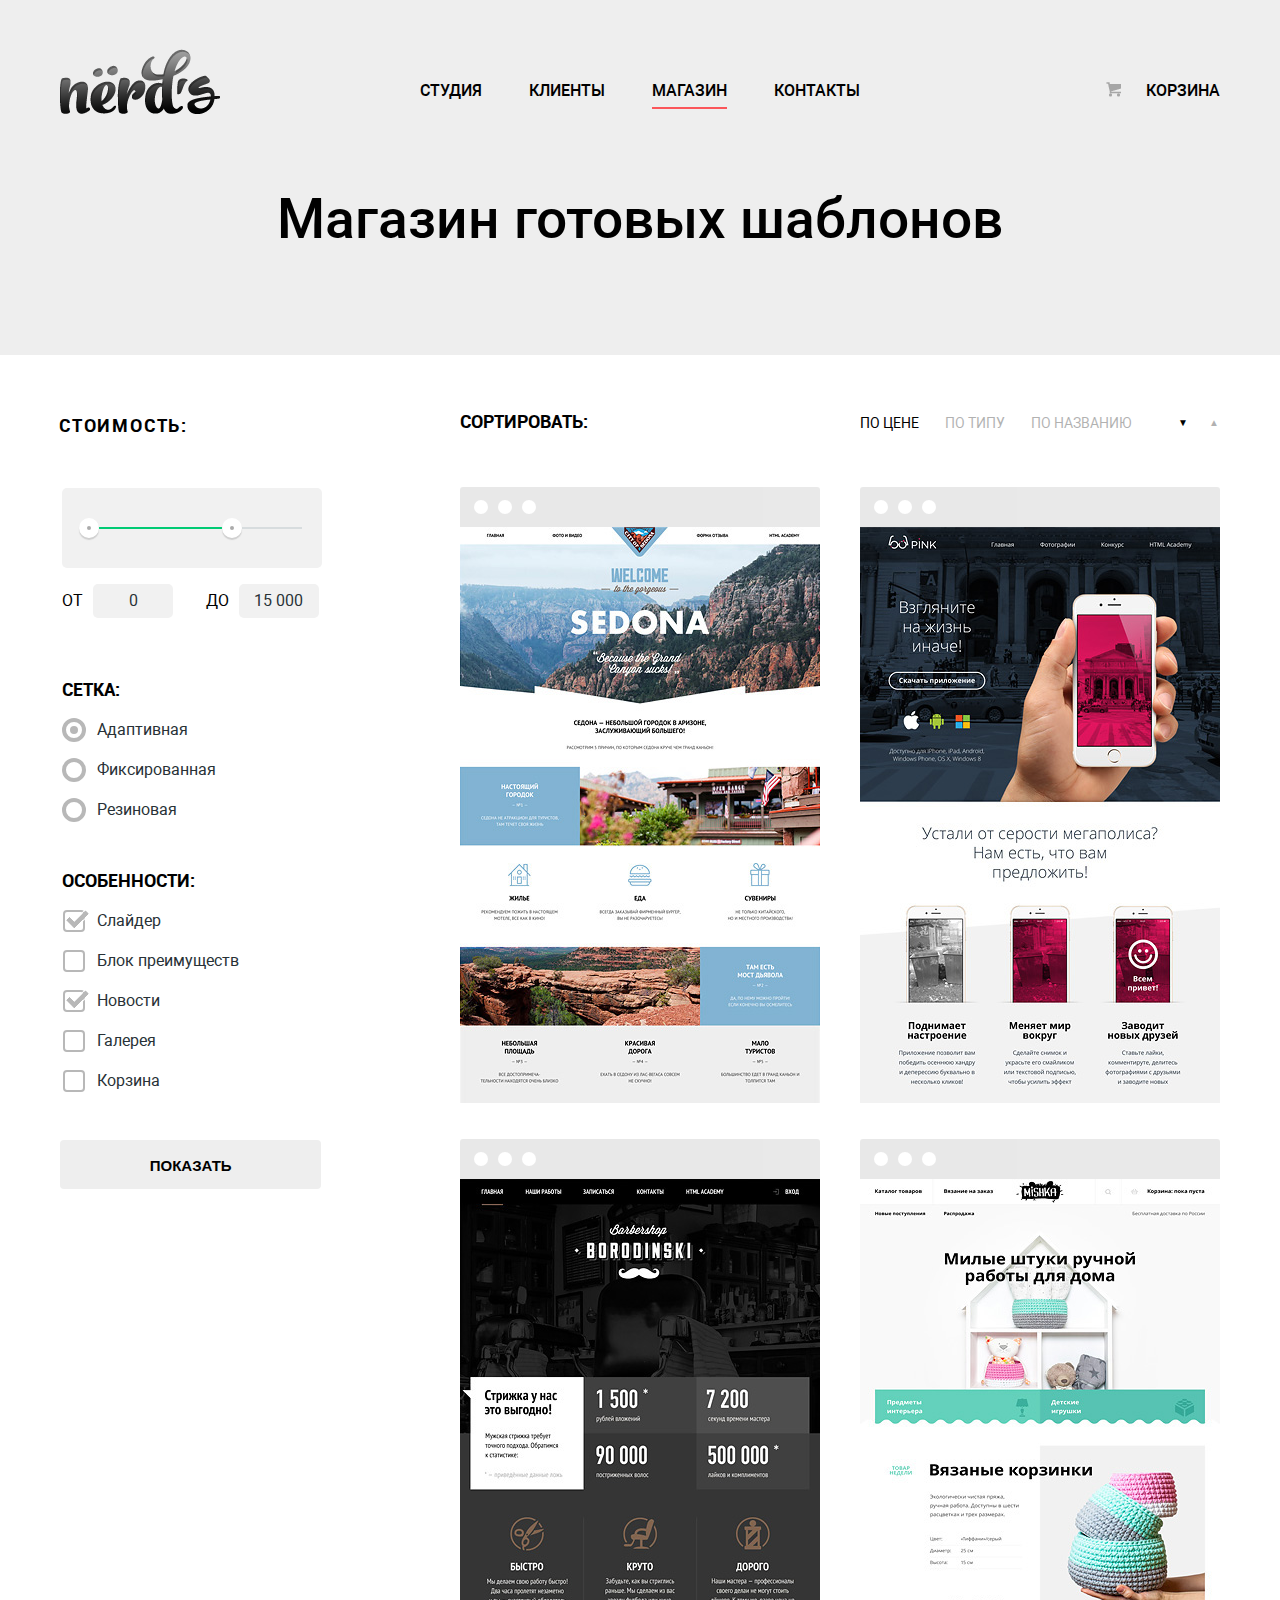
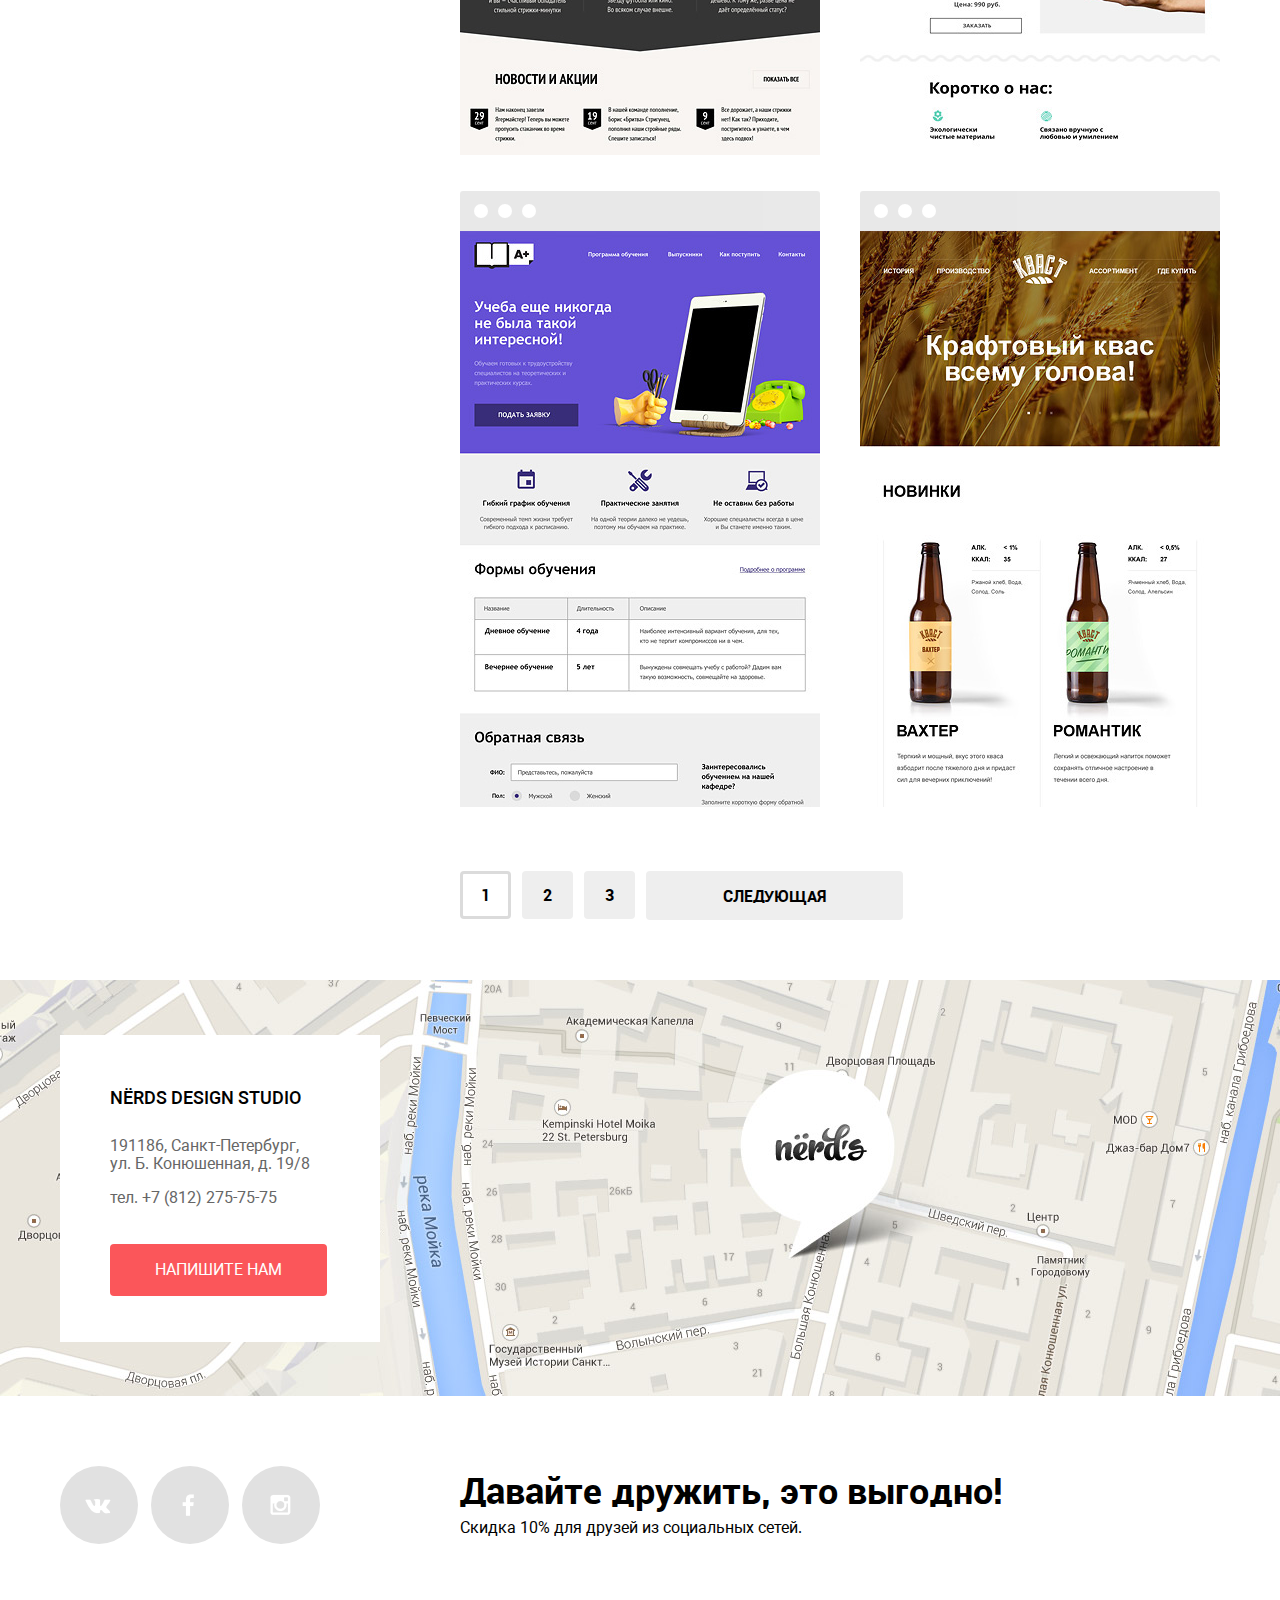
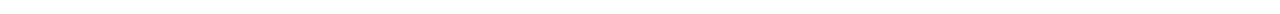
==== commit a6570944: "убрал замечания" ====
--- a/catalog.html
+++ b/catalog.html
@@ -124,7 +124,7 @@
                 <div class="detail-info">
                   <h2>Sedona</h2>
                   <p>Информационный сайт<br>для туристов</p>
-                  <a href="bySedona.html" class="btn btn-error btn-price">9 900 руб.</a>
+                  <a href="bysedona.html" class="btn btn-error btn-price">9 900 руб.</a>
                 </div>
               </div>
             </section>
@@ -141,7 +141,7 @@
                 <div class="detail-info">
                   <h2>Pink app</h2>
                   <p>Продуктовый лендинг<br>приложения для iOS и Android</p>
-                  <a href="byPinkApp.html" class="btn btn-error btn-price">9 900 руб.</a>
+                  <a href="bypinkapp.html" class="btn btn-error btn-price">9 900 руб.</a>
                 </div>
               </div>
             </section>
@@ -158,7 +158,7 @@
                 <div class="detail-info">
                   <h2>Barbershop</h2>
                   <p>Сайт салон красоты.<br>Для мужчин, да.</p>
-                  <a href="byBarbershop.html" class="btn btn-error btn-price">9 900 руб.</a>
+                  <a href="bybarbershop.html" class="btn btn-error btn-price">9 900 руб.</a>
                 </div>
               </div>
             </section>
@@ -175,7 +175,7 @@
                 <div class="detail-info">
                   <h2>Mishka</h2>
                   <p>Интернет-магазин<br>вязанных игрушек</p>
-                  <a href="byMishka.html" class="btn btn-error btn-price">9 900 руб.</a>
+                  <a href="bymishka.html" class="btn btn-error btn-price">9 900 руб.</a>
                 </div>
               </div>
             </section>
@@ -192,7 +192,7 @@
                 <div class="detail-info">
                   <h2>A plus</h2>
                   <p>Лендинг курсов повышения<br>квалификации</p>
-                  <a href="byAplus.html" class="btn btn-error btn-price">9 900 руб.</a>
+                  <a href="byaplus.html" class="btn btn-error btn-price">9 900 руб.</a>
                 </div>
               </div>
             </section>
@@ -209,7 +209,7 @@
                 <div class="detail-info">
                   <h2>Кваст</h2>
                   <p>Промо-сайт производителя<br>крафтового кваса</p>
-                  <a href="byKvast.html" class="btn btn-error btn-price">9 900 руб.</a>
+                  <a href="bykvast.html" class="btn btn-error btn-price">9 900 руб.</a>
                 </div>
               </div>
             </section>
--- a/css/style.min.css
+++ b/css/style.min.css
@@ -1 +1 @@
-.basket>a::before,.partner-logo:after{content:""}.bar li,.partner-logo{vertical-align:middle}@font-face{font-family:Roboto;font-style:normal;font-weight:400;src:url(../fonts/roboto.woff2) format('woff2'),url(../fonts/roboto.woff) format('woff')}@font-face{font-family:Roboto;font-style:normal;font-weight:500;src:url(../fonts/robotomedium.woff2) format('woff2'),url(../fonts/robotomedium.woff) format('woff')}@font-face{font-family:Roboto;font-style:normal;font-weight:700;src:url(../fonts/robotobold.woff2) format('woff2'),url(../fonts/robotobold.woff) format('woff')}body{min-width:1200px;margin:0;font-family:Roboto,sans-serif;font-weight:400;font-size:16px;line-height:18px}.main-title{margin:58px auto 108px;font-size:55px;font-weight:500;line-height:55px}.backgroud-container{background-color:#eee}.container{display:-webkit-box;display:-ms-flexbox;display:flex;width:1160px;margin-left:auto;margin-right:auto}.main-header{-webkit-box-pack:justify;-ms-flex-pack:justify;justify-content:space-between;-webkit-box-align:center;-ms-flex-align:center;align-items:center;padding-top:49px}.main-navigation{width:440px}.main-navigation ul{display:-webkit-box;display:-ms-flexbox;display:flex;margin:0;padding:0;-webkit-box-align:center;-ms-flex-align:center;align-items:center;-webkit-box-pack:justify;-ms-flex-pack:justify;justify-content:space-between;list-style:none}.btn,.main-header a{display:inline-block;text-transform:uppercase;text-decoration:none}.main-header a{padding:7px 0;font-weight:500;color:#000;border-bottom:2px solid transparent}.logo a{padding-top:0;padding-bottom:14px}.basket{width:160px;text-align:right}.basket>a{position:relative;padding-left:30px}.basket>a::before{position:absolute;top:4px;left:-10px;width:18px;height:18px;background:url(../img/sprites.png) -5px -66px no-repeat;opacity:.3}.logo a:hover{opacity:.8}.logo a:active{opacity:.3}.basket a:hover,.main-navigation a:hover{color:#fb565a}.basket a:active,.main-navigation a:active{color:#000;opacity:.3}.basket.active a,.main-navigation .active a{border-bottom:2px solid #fb565a}.btn{font-size:16px;line-height:18px;cursor:pointer;border-radius:4px;color:#fff}.btn:active{color:rgba(255,255,255,.3)}.btn-know{padding:15px 54px 15px 53px}.btn-error{background-color:#fb565a;outline-color:#fb565a}.btn-error:hover{background-color:#e74246}.btn-error:active{background-color:#d7373b;box-shadow:inset 0 3px 0 0 #c13135}.btn-info{background-color:#efc84a}.btn-info:hover{background-color:#eab534}.btn-info:active{background-color:#e5a722;box-shadow:inset 0 3px 0 0 #ce961f}.btn-success{background-color:#00ca74}.btn-success:hover{background-color:#00bc6c}.btn-success:active{background-color:#00aa62;box-shadow:inset 0 3px 0 0 #009958}.btn-default{font-weight:700;color:#000;outline-color:#eee;background-color:#eee}.btn-default.active{border:3px solid #dbdbdb;background-color:#fff}.btn-default:hover{background-color:#dfdfdf}.btn-default:active{background-color:#d5d5d5;box-shadow:inset 0 3px 0 0 #bfbfbf}.btn-order{padding:17px 39px 15px 40px}.btn-send{padding:17px 80px 13px;border:0}.orders,.partners{border-bottom:2px solid #eee}.sliders{display:-webkit-box;display:-ms-flexbox;display:flex;position:relative;height:413px;-webkit-box-pack:center;-ms-flex-pack:center;justify-content:center}.orders,.sliders .switch{-webkit-box-pack:justify}.slider{position:absolute;display:none;top:0;left:0;width:100%;height:413px;background-color:#eee;background-repeat:no-repeat;background-position:93%}.sliders .slider:first-child{background-image:url(../img/slide1.png)}.sliders .slider:nth-child(2){background-image:url(../img/slide2.png)}.sliders .slider:nth-child(3){background-image:url(../img/slide3.png)}.sliders .switch{display:-webkit-box;display:-ms-flexbox;display:flex;-ms-flex-pack:justify;justify-content:space-between;width:72px;height:18px;position:absolute;margin:0;padding:0;list-style:none;left:537px;bottom:97px}.partner-logo,.switch li{position:relative}.lead{font-size:55px;line-height:51px;margin-top:59px;margin-bottom:23px}.detail-lead{line-height:24px;margin-bottom:40px}.orders{padding-top:78px;padding-bottom:80px;-ms-flex-pack:justify;justify-content:space-between}.order{width:300px}.order:last-child{margin-right:60px}.order b{display:block;margin-top:27px;text-transform:uppercase;font-size:24px}.order p{margin-top:23px;line-height:23px;margin-bottom:33px}.about{padding-top:40px;-webkit-box-pack:justify;-ms-flex-pack:justify;justify-content:space-between}.description{width:660px;margin-top:34px}.advantages{width:360px}.advantages .title{margin-top:35px;margin-bottom:12px;font-weight:700;text-align:center;text-transform:uppercase}.advantage{display:inline-block;width:100px;margin-right:15px}.advantage b,.advantage p{display:block}.advantage b{margin-top:45px;margin-bottom:33px;font-size:45px}.advantage sup{top:-15px;font-size:55%}.partners{-webkit-box-align:center;-ms-flex-align:center;align-items:center;-webkit-box-pack:justify;-ms-flex-pack:justify;justify-content:space-between;margin-top:60px;margin-bottom:80px;padding:48px 0 33px;border-top:2px solid #eee;text-align:center;font-size:0}.partner-logo{width:280px;display:inline-block;margin-right:20px;opacity:.2}.partner-logo:hover{opacity:1}.partner-logo:active{opacity:.1}.modal-content-close:hover::after,.modal-content-close:hover::before,.social:active::after{opacity:.3}.partner-logo:after{width:2px;height:50px;background:#aaa;position:absolute;top:50%;right:-1px;-webkit-transform:translateY(-50%);transform:translateY(-50%)}.partner-logo:hover:after{background:#eee}.partner-logo:active:after{background:#333}.partner-logo:last-child{margin-right:0;width:260px}.partner-logo:last-child:after{display:none}.main-footer{position:relative;margin-top:20px;margin-bottom:70px}.contacts{position:relative;height:416px;background-color:#e9e5dc;background-image:url(../img/map.jpg);background-repeat:no-repeat;background-position:center}.feedback{position:absolute;top:55px;left:50%;width:270px;height:253px;margin-left:-580px;margin-bottom:40px;padding-top:54px;padding-left:50px;color:#666;background-color:#fff}.feedback header{margin-bottom:30px;color:#000;font-weight:500;font-size:18px}.feedback a{margin-top:21px}.btn-feedback{padding:17px 45px}.socials{width:260px;display:-webkit-box;display:-ms-flexbox;display:flex;-webkit-box-pack:justify;-ms-flex-pack:justify;justify-content:space-between}.socials>a{position:relative;width:78px;height:78px;border-radius:50%;background-color:#e1e1e1;font-size:0}.socials>a:hover{background-color:#e74246}.socials>a:active{background-color:#d7373b}.social::after{position:absolute;content:'';left:25px;top:28px;width:26px;height:22px;background:url(../img/sprites.png) no-repeat}.social-vk::after{background-position:0 -44px}.social-fb::after{background-position:0 -22px}.social-inst::after{background-position:0 0}.main-footer>.container{-webkit-box-align:center;-ms-flex-align:center;align-items:center;margin-top:70px}.offer{margin-left:140px}.offer b{font-size:36px;line-height:36px}.offer p{margin-top:10px;margin-bottom:0}.description b{display:block;margin-bottom:33px;font-size:45px;font-weight:500;line-height:45px}.description p{line-height:24px}.description ul{margin:0;padding:0;list-style:none}.description ul>li{position:relative;padding:14px 0 14px 35px}.description p.do{margin-top:42px;line-height:20px;font-weight:700;text-transform:uppercase}.description li::before{content:"";position:absolute;width:25px;height:2px;left:0;bottom:22px;background-color:#fb565a}.text-hidden{font-size:0}.radio-custom-label{position:relative}.radio-custom-label input[type=radio]{display:none}.radio-custom-label::before{content:"";position:absolute;top:0;left:-3px;width:18px;height:18px;cursor:pointer;background:#fff;border-radius:50%}.radio-custom-label input[type=radio]:checked~span::after{content:"";position:absolute;top:5px;left:2px;width:4px;height:4px;border-radius:50%;border:2px solid #b8b8b8}@-webkit-keyframes test{to{-webkit-transform:translateX();transform:translateX()}}@keyframes test{to{-webkit-transform:translateX();transform:translateX()}}.modal-content{display:none;position:absolute;z-index:20;top:1710px;left:50%;width:760px;margin-left:-480px;padding:67px 100px 80px;box-shadow:0 30px 50px rgba(0,0,0,.7);color:#000;background-color:#fff}.modal-content.catalog-form{top:2435px}.modal-content-close{position:absolute;top:76px;right:93px;width:22px;height:22px;font-size:0;background-color:#fff;border:0;cursor:pointer;outline:transparent}.modal-content h2{margin:0 0 40px;padding:0;font-size:45px;line-height:45px}.modal-content label{margin-bottom:10px;font-size:16px;font-weight:700;line-height:18px}.modal-content .identity{display:-webkit-box;display:-ms-flexbox;display:flex;margin-bottom:25px;-webkit-box-pack:justify;-ms-flex-pack:justify;justify-content:space-between}.identity label{display:block;width:360px}.modal-content-close::after,.modal-content-close::before{content:"";position:absolute;top:10px;left:2px;width:26px;height:5px;background-color:#fb565a;border-radius:1px}.modal-content-close:active::after,.modal-content-close:active::before{opacity:.1}.modal-content-close::before{-webkit-transform:rotate(45deg);transform:rotate(45deg)}.modal-content-close::after{-webkit-transform:rotate(-45deg);transform:rotate(-45deg)}.modal-content input,.modal-content textarea{display:block;margin-top:10px;padding:15px 13px 12px;border-radius:2px;border:2px solid #d7dcde}.modal-content input:invalid,.modal-content textarea:invalid{border-color:#e74246;outline-color:#e74246;color:#e74246}.modal-content input:hover,.modal-content textarea:hover{border-color:#b4b9bb;outline-color:#b4b9bb}.modal-content input:focus,.modal-content textarea:focus{border-color:#000;outline-color:#000}.modal-content textarea{margin-bottom:47px;width:730px;resize:none;padding-top:10px}.identity input{width:329px}.modal-overlay{position:fixed;display:none;top:0;left:0;z-index:10;width:100%;height:100%;background:rgba(0,0,0,.5)}.hide{display:none}.visible{display:block}.goods .sort,.main-content{display:-webkit-box;display:-ms-flexbox}.main-content{margin-top:58px;display:flex;-webkit-box-pack:justify;-ms-flex-pack:justify;justify-content:space-between}.filer-goods{width:260px}.filter-goods fieldset{display:block;padding:0;border:none}.filter-goods legend{font-size:18px;font-weight:700;line-height:25px;text-transform:uppercase}.spacing{font-weight:500;letter-spacing:1.1px;margin-left:-3px}.range-filter{width:260px;margin:50px auto}.range-controls{position:relative;height:41px;padding-top:39px;padding-right:20px;padding-left:20px;margin-bottom:16px;border-radius:5px;background:#f1f1f1}.range-controls .scale{height:2px;background:#d7dcde}.range-controls .bar{width:70%;height:2px;background:#00ca74}.range-controls .toggle{position:absolute;top:30px;left:0;width:4px;height:4px;cursor:pointer;border:8px solid #fff;border-radius:50%;background:#ababab;box-shadow:0 2px 1px 0 #cfcfcf}.range-controls .toggle-min{left:17px}.range-controls .toggle-max{left:160px}.price-controls{font-size:0}.price-controls label{display:inline-block;font-size:16px;line-height:22px;text-transform:uppercase;width:49%}.max-price{padding-left:2px;text-align:right}.price-controls input{font-family:Roboto,Arial,sans-serif;font-size:16px;width:60px;margin-left:10px;padding:8px 10px;text-align:center;color:#283136;border:none;border-radius:5px;background:#f1f1f1}.goods{width:760px}.goods .sort{display:flex;width:360px;-webkit-box-pack:start;-ms-flex-pack:start;justify-content:flex-start;font-size:14px;line-height:18px;text-transform:uppercase}.goods header,.sort-direction{display:-webkit-box;display:-ms-flexbox}.sort-direction{display:flex;width:41px;-webkit-box-pack:justify;-ms-flex-pack:justify;justify-content:space-between}.sort-direction a{font-size:10px}.detail-info h2,.title-sort{text-transform:uppercase;font-size:18px}.sort a{display:inline-block;opacity:.3;color:#000;text-decoration:none}.sort a:hover{opacity:.6}.sort a.active,.sort a:active{opacity:1}.sort>a{margin-right:26px}.sort a:nth-child(3){margin-right:46px}.goods header{display:flex;-webkit-box-pack:justify;-ms-flex-pack:justify;justify-content:space-between;-webkit-box-align:baseline;-ms-flex-align:baseline;align-items:baseline}.title-sort{font-weight:700;line-height:18px}.goods-detail{margin-top:19px;margin-bottom:64px;display:-webkit-box;display:-ms-flexbox;display:flex;-ms-flex-wrap:wrap;flex-wrap:wrap;-webkit-box-pack:justify;-ms-flex-pack:justify;justify-content:space-between}.good{margin-top:36px;width:360px}.good:hover{box-shadow:0 3px 15px 2px #d9d9d9}.good .bar{width:100%;margin:0;padding:10px 11px;background-color:#4d4d4d;border-top-left-radius:3px;border-top-right-radius:3px;opacity:.12}.good:hover .bar{opacity:1}.bar li{display:inline-block;padding:7px;margin:3px;border-radius:10px;background:#fff}.layout-a-plus,.layout-barbershop,.layout-kvast,.layout-mishka,.layout-pink-app,.layout-sedona{background-repeat:no-repeat}.layout{position:relative;height:576px;width:360px}.layout-sedona{background-image:url(../img/item1.jpg)}.layout-pink-app{background-image:url(../img/item2.jpg)}.layout-barbershop{background-image:url(../img/item3.jpg)}.layout-mishka{background-image:url(../img/item4.jpg)}.layout-a-plus{background-image:url(../img/item5.jpg)}.layout-kvast{background-image:url(../img/item6.jpg)}.detail-info{display:none;position:absolute;width:360px;height:230px;left:0;bottom:0;text-align:center;background-color:#eee}.good:hover .detail-info{display:block}.detail-info h2{margin-top:26px;line-height:30px}.detail-info p{margin-bottom:29px;color:#666}.pagger{display:-webkit-box;display:-ms-flexbox;display:flex;list-style:none;margin:40px 0;padding:0}.filter-features input[type=checkbox],.filter-grid input[type=radio]{display:none}.btn-price{padding:17px 60px 15px 62px}.btn-show{width:99%;padding:17px 30px 14px;border:0;font-size:15px;font-weight:700}.btn-page{margin-right:11px;padding:15px 21px}.btn-page.active{padding:12px 18px}.btn-page.active:active{padding:15px 21px;border:none}.btn-page-next{padding:16px 77px 15px}.filter-goods ul{margin:0;padding:0;list-style:none}.filter-grid{margin-top:9px}.filter-features{margin-top:38px;margin-bottom:39px}.filter-features ul,.filter-grid ul{margin-top:8px;margin-left:-1px}.filter-features li,.filter-grid li{padding-top:11px;padding-bottom:11px;list-style:none}.filter-grid label{cursor:pointer;color:#283136;padding-left:36px}.radio{position:relative}.radio::before{content:"";position:absolute;top:-2px;left:1px;width:16px;height:16px;background:#fff;border-radius:50%;border:4px solid #b8b8b8}.filter-grid input[type=radio]:checked+label::after{content:"";position:absolute;top:6px;left:9px;width:8px;height:8px;background-color:#b8b8b8;border-radius:50%}.filter-grid label:hover{color:#000}.filter-grid label:disabled{color:#c2c5c6}.radio:hover::before{border:4px solid #4d4d4d}.filter-grid input[type=radio]:hover:checked+label::after{background-color:#4d4d4d}.radio:disabled::before{border:4px solid #ededed}.filter-grid input[type=radio]:disabled:checked+label::after{background-color:#ededed}.filter-features label{padding-left:36px;cursor:pointer;color:#283136}.feature-checkbox{position:relative}.feature-checkbox::before{content:"";position:absolute;top:-1px;left:2px;width:18px;height:18px;border-radius:4px;border:2px solid #b8b8b8}.filter-features input[type=checkbox]:checked+label::after{content:"";position:absolute;left:6px;top:0;width:16px;height:7px;border-radius:1px;background-color:transparent;border:5px solid #b8b8b8;-webkit-transform:rotate(-45deg);transform:rotate(-45deg);border-top:0;border-right:0;box-shadow:1px 1px 0 #fff,0 -1px 0 #fff inset}.filter-features label:hover{color:#000}.filter-features label:disabled{color:#c2c5c6}.feature-checkbox:hover::before{border:2px solid #4d4d4d}.filter-features input[type=checkbox]:hover:checked+label::after{border:5px solid #4d4d4d;border-top:0;border-right:0}.feature-checkbox:disabled::before{border:2px solid #ededed}.filter-features input[type=checkbox]:disabled:checked+label::after{border:5px solid #ededed;border-top:0;border-right:0}.show-modal{display:block;-webkit-animation-name:show-modal-form;animation-name:show-modal-form;-webkit-animation-duration:.6s;animation-duration:.6s;-webkit-animation-fill-mode:forwards;animation-fill-mode:forwards}@-webkit-keyframes show-modal-form{0%{opacity:.3}33%{opacity:.9}66%{opacity:.8}to{opacity:1}}@keyframes show-modal-form{0%{opacity:.3}33%{opacity:.9}66%{opacity:.8}to{opacity:1}}
+.basket>a::before,.partner-logo:after{content:""}.price-controls input,body{font-family:Roboto,Arial,sans-serif}@font-face{font-family:Roboto;font-style:normal;font-weight:400;src:url(../fonts/roboto.woff2) format('woff2'),url(../fonts/roboto.woff) format('woff')}@font-face{font-family:Roboto;font-style:normal;font-weight:500;src:url(../fonts/robotomedium.woff2) format('woff2'),url(../fonts/robotomedium.woff) format('woff')}@font-face{font-family:Roboto;font-style:normal;font-weight:700;src:url(../fonts/robotobold.woff2) format('woff2'),url(../fonts/robotobold.woff) format('woff')}body{min-width:1160px;margin:0;font-weight:400;font-size:16px;line-height:18px}.main-title{margin:58px auto 108px;font-size:55px;font-weight:500;line-height:55px}.backgroud-container{background-color:#eee}.container{display:-webkit-box;display:-ms-flexbox;display:flex;width:1160px;margin-left:auto;margin-right:auto}.main-header{-webkit-box-pack:justify;-ms-flex-pack:justify;justify-content:space-between;-webkit-box-align:center;-ms-flex-align:center;align-items:center;padding-top:49px}.main-navigation{width:440px}.main-navigation ul{display:-webkit-box;display:-ms-flexbox;display:flex;margin:0;padding:0;-webkit-box-align:center;-ms-flex-align:center;align-items:center;-webkit-box-pack:justify;-ms-flex-pack:justify;justify-content:space-between;list-style:none}.btn,.main-header a{display:inline-block;vertical-align:baseline;text-transform:uppercase;text-decoration:none}.main-header a{padding:7px 0;font-weight:500;color:#000;border-bottom:2px solid transparent}.logo a{padding-top:0;padding-bottom:14px}.basket{width:160px;text-align:right}.basket>a{position:relative;padding-left:30px}.basket>a::before{position:absolute;top:4px;left:-10px;width:18px;height:18px;background:url(../img/sprites.png) -5px -66px no-repeat;opacity:.3}.logo a:hover{opacity:.8}.logo a:active{opacity:.3}.basket a:hover,.main-navigation a:hover{color:#fb565a}.basket a:active,.main-navigation a:active{color:#000;opacity:.3}.basket.active a,.main-navigation .active a{border-bottom:2px solid #fb565a}.btn{font-size:16px;line-height:18px;cursor:pointer;border-radius:4px;color:#fff}.btn:active{color:rgba(255,255,255,.3)}.btn-know{padding:15px 54px 15px 53px}.btn-error{background-color:#fb565a;outline-color:#fb565a}.btn-error:hover{background-color:#e74246}.btn-error:active{background-color:#d7373b;box-shadow:inset 0 3px 0 0 #c13135}.btn-info{background-color:#efc84a}.btn-info:hover{background-color:#eab534}.btn-info:active{background-color:#e5a722;box-shadow:inset 0 3px 0 0 #ce961f}.btn-success{background-color:#00ca74}.btn-success:hover{background-color:#00bc6c}.btn-success:active{background-color:#00aa62;box-shadow:inset 0 3px 0 0 #009958}.btn-default{font-weight:700;color:#000;outline-color:#eee;background-color:#eee}.btn-default.active{border:3px solid #dbdbdb;background-color:#fff}.btn-default:hover{background-color:#dfdfdf}.btn-default:active{background-color:#d5d5d5;box-shadow:inset 0 3px 0 0 #bfbfbf}.btn-order{padding:17px 39px 15px 40px}.btn-send{padding:17px 80px 13px;border:0}.orders,.partners{border-bottom:2px solid #eee}.sliders{display:-webkit-box;display:-ms-flexbox;display:flex;position:relative;height:413px;-webkit-box-pack:center;-ms-flex-pack:center;justify-content:center}.orders,.sliders .switch{-webkit-box-pack:justify}.slider{position:absolute;display:none;top:0;left:0;width:100%;height:413px;background-color:#eee;background-repeat:no-repeat;background-position:93%}.sliders .slider:first-child{background-image:url(../img/slide1.png)}.sliders .slider:nth-child(2){background-image:url(../img/slide2.png)}.sliders .slider:nth-child(3){background-image:url(../img/slide3.png)}.sliders .switch{display:-webkit-box;display:-ms-flexbox;display:flex;-ms-flex-pack:justify;justify-content:space-between;width:72px;height:18px;position:absolute;margin:0;padding:0;list-style:none;left:537px;bottom:97px}.partner-logo,.switch li{position:relative}.lead{font-size:55px;line-height:51px;margin-top:59px;margin-bottom:33px}.detail-lead{line-height:24px;margin-bottom:40px}.orders{padding-top:78px;padding-bottom:80px;-ms-flex-pack:justify;justify-content:space-between}.order{width:300px}.order:last-child{margin-right:60px}.order b{display:block;margin-top:27px;text-transform:uppercase;font-size:24px}.order p{margin-top:23px;line-height:23px;margin-bottom:33px}.about{padding-top:40px;-webkit-box-pack:justify;-ms-flex-pack:justify;justify-content:space-between}.description{width:660px;margin-top:34px}.advantages{width:360px}.advantages .title{margin-top:35px;margin-bottom:12px;font-weight:700;text-align:center;text-transform:uppercase}.advantage{display:inline-block;vertical-align:baseline;width:100px;margin-right:15px}.advantage b,.advantage p{display:block}.advantage b{margin-top:45px;margin-bottom:33px;font-size:45px}.advantage sup{top:-15px;font-size:55%}.partners{-webkit-box-align:center;-ms-flex-align:center;align-items:center;-webkit-box-pack:justify;-ms-flex-pack:justify;justify-content:space-between;margin-top:60px;margin-bottom:80px;padding:48px 0 33px;border-top:2px solid #eee;text-align:center;font-size:0}.partner-logo{width:280px;display:inline-block;vertical-align:middle;margin-right:20px;opacity:.2}.partner-logo:hover{opacity:1}.partner-logo:active{opacity:.1}.modal-content-close:hover::after,.modal-content-close:hover::before,.social:active::after{opacity:.3}.partner-logo:after{width:2px;height:50px;background:#aaa;position:absolute;top:50%;right:-1px;-webkit-transform:translateY(-50%);transform:translateY(-50%)}.partner-logo:hover:after{background:#eee}.partner-logo:active:after{background:#333}.partner-logo:last-child{margin-right:0;width:260px}.partner-logo:last-child:after{display:none}.main-footer{position:relative;margin-top:20px;margin-bottom:70px}.contacts{position:relative;height:416px;background-color:#e9e5dc;background-image:url(../img/map.jpg);background-repeat:no-repeat;background-position:center}.feedback{position:absolute;top:55px;left:50%;width:270px;height:253px;margin-left:-580px;margin-bottom:40px;padding-top:54px;padding-left:50px;color:#666;background-color:#fff}.feedback h2{margin-top:0;margin-bottom:30px;color:#000;font-weight:500;font-size:18px}.feedback a{margin-top:21px}.btn-feedback{padding:17px 45px}.socials{width:260px;display:-webkit-box;display:-ms-flexbox;display:flex;-webkit-box-pack:justify;-ms-flex-pack:justify;justify-content:space-between}.socials>a{position:relative;width:78px;height:78px;border-radius:50%;background-color:#e1e1e1;font-size:0}.socials>a:hover{background-color:#e74246}.socials>a:active{background-color:#d7373b}.social::after{position:absolute;content:'';left:25px;top:28px;width:26px;height:22px;background:url(../img/sprites.png) no-repeat}.social-vk::after{background-position:0 -44px}.social-fb::after{background-position:0 -22px}.social-inst::after{background-position:0 0}.main-footer>.container{-webkit-box-align:center;-ms-flex-align:center;align-items:center;margin-top:70px}.offer{margin-left:140px}.offer b{font-size:36px;line-height:36px}.offer p{margin-top:10px;margin-bottom:0}.description b{display:block;margin-bottom:33px;font-size:45px;font-weight:500;line-height:45px}.description p{line-height:24px}.description ul{margin:0;padding:0;list-style:none}.description ul>li{position:relative;padding:14px 0 14px 35px}.description p.do{margin-top:42px;line-height:20px;font-weight:700;text-transform:uppercase}.description li::before{content:"";position:absolute;width:25px;height:2px;left:0;bottom:22px;background-color:#fb565a}.text-hidden{font-size:0}.radio-custom-label{position:relative}.radio-custom-label input[type=radio]{display:none}.radio-custom-label::before{content:"";position:absolute;top:0;left:-3px;width:18px;height:18px;cursor:pointer;background:#fff;border-radius:50%}.radio-custom-label input[type=radio]:checked~span::after{content:"";position:absolute;top:5px;left:2px;width:4px;height:4px;border-radius:50%;border:2px solid #b8b8b8}.modal-content{display:none;position:absolute;z-index:20;top:1710px;left:50%;width:760px;margin-left:-480px;padding:67px 100px 80px;box-shadow:0 30px 50px rgba(0,0,0,.7);color:#000;background-color:#fff}.modal-content.catalog-form{top:2435px}.modal-content-close{position:absolute;top:76px;right:93px;width:22px;height:22px;font-size:0;background-color:#fff;border:0;cursor:pointer;outline:transparent}.modal-content h2{margin:0 0 40px;padding:0;font-size:45px;line-height:45px}.modal-content label{margin-bottom:10px;font-size:16px;font-weight:700;line-height:18px}.modal-content .identity{display:-webkit-box;display:-ms-flexbox;display:flex;margin-bottom:25px;-webkit-box-pack:justify;-ms-flex-pack:justify;justify-content:space-between}.identity label{display:block;width:360px}.modal-content-close::after,.modal-content-close::before{content:"";position:absolute;top:10px;left:2px;width:26px;height:5px;background-color:#fb565a;border-radius:1px}.modal-content-close:active::after,.modal-content-close:active::before{opacity:.1}.modal-content-close::before{-webkit-transform:rotate(45deg);transform:rotate(45deg)}.modal-content-close::after{-webkit-transform:rotate(-45deg);transform:rotate(-45deg)}.modal-content input,.modal-content textarea{display:block;margin-top:10px;padding:15px 13px 12px;border-radius:2px;border:2px solid #d7dcde}.modal-content input:invalid,.modal-content textarea:invalid{border-color:#e74246;outline-color:#e74246;color:#e74246}.modal-content input:hover,.modal-content textarea:hover{border-color:#b4b9bb;outline-color:#b4b9bb}.modal-content input:focus,.modal-content textarea:focus{border-color:#000;outline-color:#000}.modal-content textarea{margin-bottom:47px;width:730px;resize:none;padding-top:10px}.identity input{width:329px}.modal-overlay{position:fixed;display:none;top:0;left:0;z-index:10;width:100%;height:100%;background:rgba(0,0,0,.5)}.hide{display:none}.visible{display:block}.goods .sort,.main-content{display:-webkit-box;display:-ms-flexbox}.main-content{margin-top:58px;display:flex;-webkit-box-pack:justify;-ms-flex-pack:justify;justify-content:space-between}.filer-goods{width:260px}.filter-goods fieldset{display:block;padding:0;border:none}.filter-goods legend{font-size:18px;font-weight:700;line-height:25px;text-transform:uppercase}.spacing{font-weight:500;letter-spacing:.1em;margin-left:-3px}.range-filter{width:260px;margin:50px auto}.range-controls{position:relative;height:41px;padding-top:39px;padding-right:20px;padding-left:20px;margin-bottom:16px;border-radius:5px;background:#f1f1f1}.range-controls .scale{height:2px;background:#d7dcde}.range-controls .bar{width:70%;height:2px;background:#00ca74}.range-controls .toggle{position:absolute;top:30px;left:0;width:4px;height:4px;cursor:pointer;border:8px solid #fff;border-radius:50%;background:#ababab;box-shadow:0 2px 1px 0 #cfcfcf}.range-controls .toggle-min{left:17px}.range-controls .toggle-max{left:160px}.price-controls{font-size:0}.price-controls label{display:inline-block;vertical-align:baseline;font-size:16px;line-height:22px;text-transform:uppercase;width:49%}.max-price{padding-left:2px;text-align:right}.price-controls input{font-size:16px;width:60px;margin-left:10px;padding:8px 10px;text-align:center;color:#283136;border:none;border-radius:5px;background:#f1f1f1}.goods{width:760px}.goods .sort{display:flex;width:360px;-webkit-box-pack:start;-ms-flex-pack:start;justify-content:flex-start;font-size:14px;line-height:18px;text-transform:uppercase}.goods header,.sort-direction{display:-webkit-box;display:-ms-flexbox}.sort-direction{display:flex;width:41px;-webkit-box-pack:justify;-ms-flex-pack:justify;justify-content:space-between}.sort-direction a{font-size:10px}.detail-info h2,.title-sort{text-transform:uppercase;font-size:18px}.sort a{display:inline-block;vertical-align:baseline;opacity:.3;color:#000;text-decoration:none}.sort a:hover{opacity:.6}.sort a.active,.sort a:active{opacity:1}.sort>a{margin-right:26px}.sort a:nth-child(3){margin-right:46px}.goods header{display:flex;-webkit-box-pack:justify;-ms-flex-pack:justify;justify-content:space-between;-webkit-box-align:baseline;-ms-flex-align:baseline;align-items:baseline}.title-sort{font-weight:700;line-height:18px}.goods-detail{margin-top:19px;margin-bottom:64px;display:-webkit-box;display:-ms-flexbox;display:flex;-ms-flex-wrap:wrap;flex-wrap:wrap;-webkit-box-pack:justify;-ms-flex-pack:justify;justify-content:space-between}.good{margin-top:36px;width:360px}.good:hover{box-shadow:0 3px 15px 2px #d9d9d9}.good .bar{width:100%;margin:0;padding:10px 11px;background-color:#4d4d4d;border-top-left-radius:3px;border-top-right-radius:3px;opacity:.12}.good:hover .bar{opacity:1}.bar li{display:inline-block;padding:7px;margin:3px;vertical-align:middle;border-radius:10px;background:#fff}.layout-a-plus,.layout-barbershop,.layout-kvast,.layout-mishka,.layout-pink-app,.layout-sedona{background-repeat:no-repeat}.layout{position:relative;height:576px;width:360px}.layout-sedona{background-image:url(../img/item1.jpg)}.layout-pink-app{background-image:url(../img/item2.jpg)}.layout-barbershop{background-image:url(../img/item3.jpg)}.layout-mishka{background-image:url(../img/item4.jpg)}.layout-a-plus{background-image:url(../img/item5.jpg)}.layout-kvast{background-image:url(../img/item6.jpg)}.detail-info{display:none;position:absolute;width:360px;height:230px;left:0;bottom:0;text-align:center;background-color:#eee}.good:hover .detail-info{display:block}.detail-info h2{margin-top:26px;line-height:30px}.detail-info p{margin-bottom:29px;color:#666}.pagger{display:-webkit-box;display:-ms-flexbox;display:flex;list-style:none;margin:40px 0;padding:0}.filter-features input[type=checkbox],.filter-grid input[type=radio]{display:none}.btn-price{padding:17px 60px 15px 62px}.btn-show{width:99%;padding:17px 30px 14px;border:0;font-size:15px;font-weight:700}.btn-page{margin-right:11px;padding:15px 21px}.btn-page.active{padding:12px 18px}.btn-page.active:active{padding:15px 21px;border:none}.btn-page-next{padding:16px 77px 15px}.filter-goods ul{margin:0;padding:0;list-style:none}.filter-grid{margin-top:9px}.filter-features{margin-top:38px;margin-bottom:39px}.filter-features ul,.filter-grid ul{margin-top:8px;margin-left:-1px}.filter-features li,.filter-grid li{padding-top:11px;padding-bottom:11px;list-style:none}.filter-grid label{cursor:pointer;color:#283136;padding-left:36px}.radio{position:relative}.radio::before{content:"";position:absolute;top:-2px;left:1px;width:16px;height:16px;background:#fff;border-radius:50%;border:4px solid #b8b8b8}.filter-grid input[type=radio]:checked+label::after{content:"";position:absolute;top:6px;left:9px;width:8px;height:8px;background-color:#b8b8b8;border-radius:50%}.filter-grid label:hover{color:#000}.filter-grid label:disabled{color:#c2c5c6}.radio:hover::before{border:4px solid #4d4d4d}.filter-grid input[type=radio]:hover:checked+label::after{background-color:#4d4d4d}.radio:disabled::before{border:4px solid #ededed}.filter-grid input[type=radio]:disabled:checked+label::after{background-color:#ededed}.filter-features label{padding-left:36px;cursor:pointer;color:#283136}.feature-checkbox{position:relative}.feature-checkbox::before{content:"";position:absolute;top:-1px;left:2px;width:18px;height:18px;border-radius:4px;border:2px solid #b8b8b8}.filter-features input[type=checkbox]:checked+label::after{content:"";position:absolute;left:6px;top:0;width:16px;height:7px;border-radius:1px;background-color:transparent;border:5px solid #b8b8b8;-webkit-transform:rotate(-45deg);transform:rotate(-45deg);border-top:0;border-right:0;box-shadow:1px 1px 0 #fff,0 -1px 0 #fff inset}.filter-features label:hover{color:#000}.filter-features label:disabled{color:#c2c5c6}.feature-checkbox:hover::before{border:2px solid #4d4d4d}.filter-features input[type=checkbox]:hover:checked+label::after{border:5px solid #4d4d4d;border-top:0;border-right:0}.feature-checkbox:disabled::before{border:2px solid #ededed}.filter-features input[type=checkbox]:disabled:checked+label::after{border:5px solid #ededed;border-top:0;border-right:0}.show-modal{display:block;-webkit-animation-name:show-modal-form;animation-name:show-modal-form;-webkit-animation-duration:.6s;animation-duration:.6s;-webkit-animation-fill-mode:forwards;animation-fill-mode:forwards}@-webkit-keyframes show-modal-form{0%{opacity:.3}33%{opacity:.9}66%{opacity:.8}to{opacity:1}}@keyframes show-modal-form{0%{opacity:.3}33%{opacity:.9}66%{opacity:.8}to{opacity:1}}
